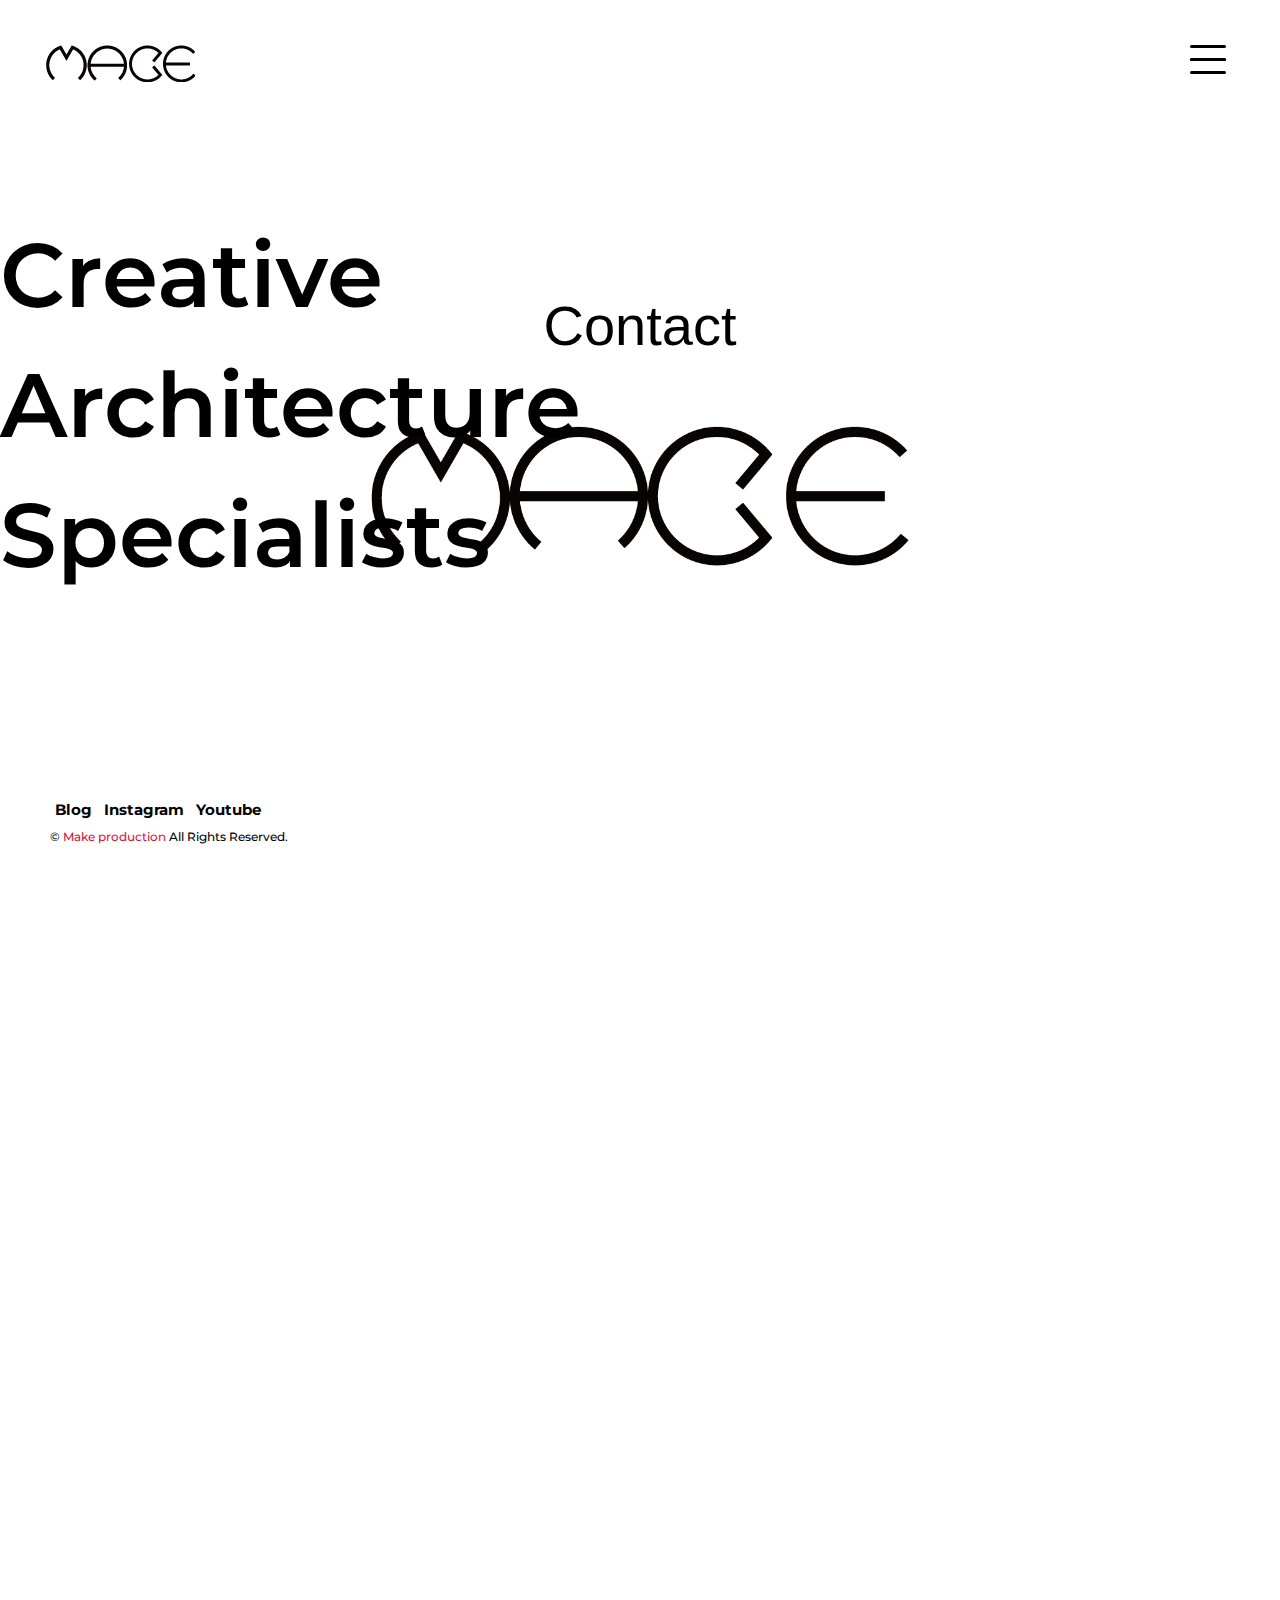
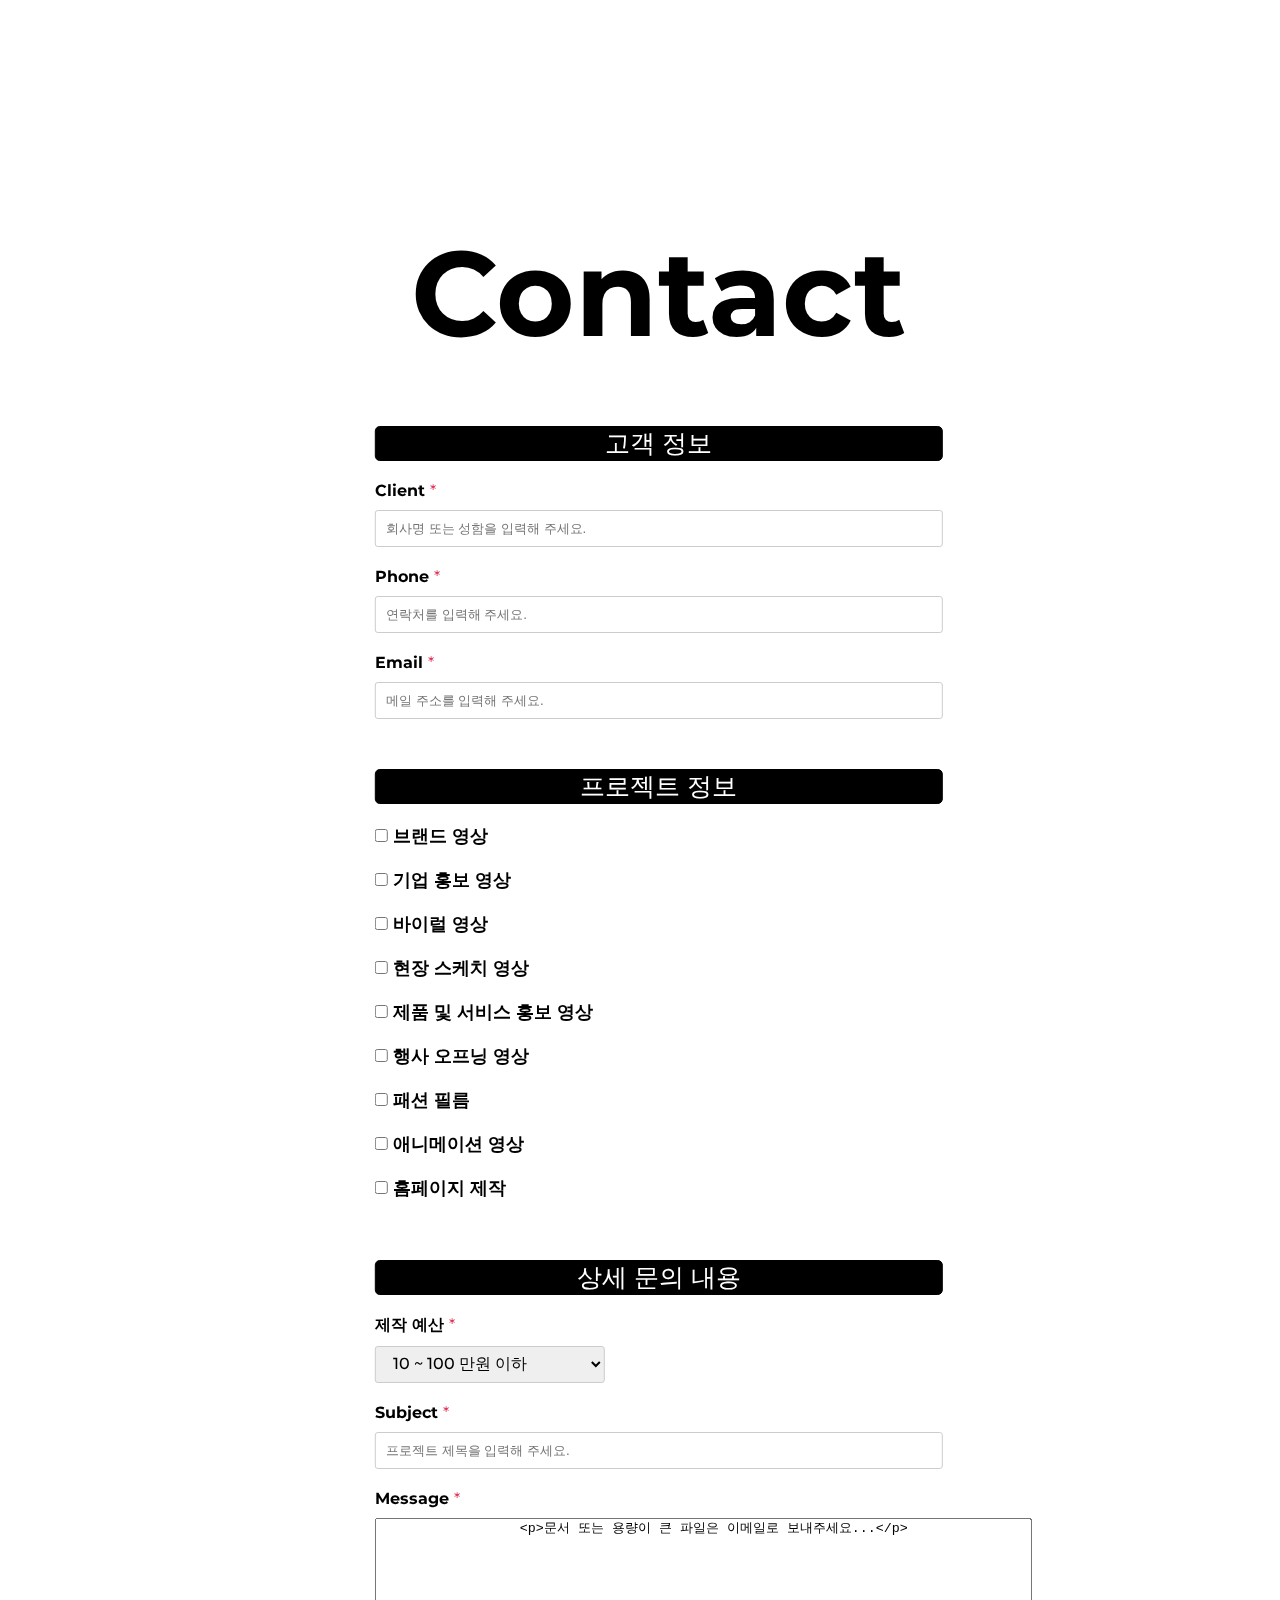
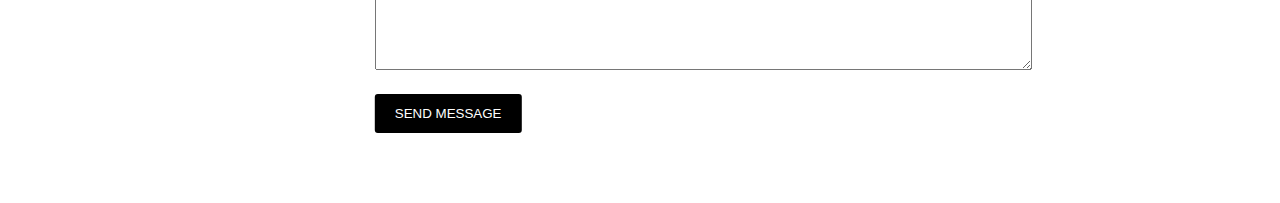
==== contact.html @ 39741dbb "test" ====
<!doctype html>
<html lang="ko">
<head>
    <meta charset="UTF-8">
    <meta name="viewport" content="width=device-width, initial-scale=1.0">
    <meta http-equiv="X-UA-Compatible" content="IE=edge">
    <meta name="keywords" content="">
    <meta name="description" content="">
    <meta name="author" content="Make production">
    <title>Make production</title>
    <link rel="icon" href="images/favicon.png">
    <script src="js/jquery-3.3.1.js"></script>
    <script src="js/jquery-3.5.1.min.js"></script>
    <!-- Page Scroll Effects JS & CSS -->
    <script src="js/velocity/velocity.min.js"></script>
    <script src="js/velocity/velocity.ui.min.js"></script>
    <script src="js/velocity/main.js"></script>
    <link rel="stylesheet" href="js/velocity/velocity.css">
    <!-- Smooth Scrolling -->
    <script src="js/jquery.scrollTo.min.js"></script>
    <!-- Slick.js -->
    <script src="js/slick/slick.min.js"></script>
    <link rel="stylesheet" href="js/slick/slick-theme.css">
    <link rel="stylesheet" href="js/slick/slick.css">
    <!-- Featherlight.js -->
    <script src="js/featherlight/featherlight.js"></script>
    <link rel="stylesheet" href="js/featherlight/featherlight.css">
    <!-- Custom JS & CSS -->
    <script src="js/custom.js"></script>
    <link rel="stylesheet" href="css/style.css">
    <link rel="stylesheet" href="css/responsive.css">
    <!-- Animate.css -->
    <link rel="stylesheet" href="css/animate.css">
    <!-- CKEditor CDN -->
    <script src="https://cdn.ckeditor.com/4.16.2/standard/ckeditor.js"></script>
</head>
<!-- hijacking: on/off - animation: none/scaleDown/rotate/gallery/catch/opacity/fixed/parallax -->
<body data-hijacking="off" data-animation="none">
  <div class="container">  
    <header>
      <div class="gnb-inner">
        <div class="logo">
          <a href="index.html"><img src="images/logo.png" alt="Return to the index page"></a>
        </div>
        <a href="#" class="hamburger-button">
          <span></span>
          <span></span>
          <span></span>
          <span></span>
        </a>
        <div class="overlay">
          <nav class="menu">
            <ul>
              <li><a href="index.html">Home</a></li>
              <li><a href="about.html">About</a></li>
              <li><a href="portfolio.html">Portfolio</a></li>
              <li><a href="contact.html">Contact</a></li>
            </ul>
          </nav>
        </div> 
      </div>  
    </header>
    <div class="cd-section visible" id="contact">
      <div class="content">
        <div class="home-inner">
          <h3 class="welcome-text">Contact <span> <br> <img src="images/home-logo.png" alt=""></span></h3>
          <div class="contact-heading">
            <span>Creative</span>
            <span>Architecture</span>
            <span>Specialists</span>
          </div>
        </div>
      </div>
    </div>
    <div class="cd-section" id="contact">
      <div class="contact">
        <div class="contact-inner">
          <div class="contact-feature">
            <div class="contact-form">
              <h3><b>Contact</b></h3>
              <p></p>
              <form class="send-box1">
                <div class="client-info">
                  <h3>고객 정보</h3>
                </div>
                  <label>Client <span>*</span></label>
                  <input type="text" id="client" placeholder="회사명 또는 성함을 입력해 주세요.">
                  <label>Phone <span>*</span></label>
                  <input type="text" id="phone" placeholder="연락처를 입력해 주세요.">    
                  <label>Email <span>*</span></label>
                  <input type="email" id="email" placeholder="메일 주소를 입력해 주세요.">
              </form>
              <form class="send-box2">
                <div class="project-info">
                  <h3>프로젝트 정보</h3>
                </div>
                <div class="project-type">
                  <ul>
                    <li>
                        <label><input type="checkbox" class="video" > 브랜드 영상
                        </label>
                    </li>
                    <li>
                        <label><input type="checkbox" class="video" > 기업 홍보 영상
                        </label>
                    </li>
                    <li>
                        <label><input type="checkbox" class="video" > 바이럴 영상
                        </label>
                    </li>
                    <li>
                        <label><input type="checkbox" class="video" > 현장 스케치 영상
                        </label>
                    </li>
                    <li>
                        <label><input type="checkbox" class="video" > 제품 및 서비스 홍보 영상
                        </label>
                    </li>
                    <li>
                        <label><input type="checkbox" class="video" > 행사 오프닝 영상
                        </label>
                    </li>
                    <li>
                        <label><input type="checkbox" class="video" > 패션 필름
                        </label>
                    </li>
                    <li>
                        <label><input type="checkbox" class="video" > 애니메이션 영상
                        </label>
                    </li>
                    <li>
                        <label><input type="checkbox" class="web" > 홈페이지 제작
                        </label>
                    </li>
                  </ul>
                </div>
              </form>
              <form class="send-box3"> 
                <div class="project-content">
                    <h3>상세 문의 내용</h3>
                </div>
                <div class="project-budget">
                  <label>제작 예산 <span>*</span></label>
                </div>
                <select class="select-budget">
                  <option value="10 ~ 100 만원 이하">10 ~ 100 만원 이하</option>
                  <option value="100 ~ 300 만원 이하">100 ~ 300 만원 이하</option>
                  <option value="300 ~ 500 만원 이하">300 ~ 500 만원 이하</option>
                  <option value="500 ~ 1000 만원 이하">500 ~ 1000 만원 이하</option>
                  <option value="1000 ~ 2000 만원 이하">1000 ~ 2000 만원 이하</option>
                  <option value="2000 ~ 3000 만원 이하">2000 ~ 3000 만원 이하</option>
                  <option value="3000 ~ 5000 만원 이하">3000 ~ 5000 만원 이하</option>
                  <option value="5000 만원 이상">5000 만원 이상</option>
                </select>
                <label>Subject <span>*</span></label>
                <input type="text" id="text"
                  placeholder="프로젝트 제목을 입력해 주세요.">
                <label>Message <span>*</span></label>
              </form>
              <form class="editor" action="/">
                <textarea name="editor1" id="editor1" rows="10" cols="80" >
                  <p>문서 또는 용량이 큰 파일은 이메일로 보내주세요...</p>
                </textarea>  
                <button type="button">send message</button>
              </form>
            </div>  
          </div>
        </div>
      </div>
    </div>
    <!-- footer -->
    <footer id="footer">
      <div class="footer-container">
        <div class="row">
          <div class="footer">
            <ul>
              <li><a href="https://section.blog.naver.com/BlogHome.naver?directoryNo=0&currentPage=1&groupId=0" target="_blank">Blog</a></li>
              <li><a href="https://www.instagram.com/makeproduction_2021/" target="_blank">Instagram</a></li>
              <li><a href="https://www.youtube.com/channel/UCs_Xcf4ZZ80Y6NsAYLBDrAQ" target="_blank">Youtube</a></li>
            </ul>
            <p>
              &copy;
              <a href="index.html">Make production </a>All Rights Reserved.
            </p>
          </div>
        </div>
      </div>
    </footer>
  </div>
  <script>
    CKEDITOR.replace( 'editor1' );
    $(function() {
      $('.hamburger-button').on('click', function(event){
        event.preventDefault();
      
      $(this).toggleClass('active');
      $('.overlay').toggleClass('visible');
      });
    });
      // Change CSS with Scroll
    $(window).scroll(function(){
      if($(window).scrollTop() > 50) {
        $('header').addClass('active')
      }
      else {
        $('header').removeClass('active')
      }
    }) 
  </script>
  
</body>
</html>
---- js/velocity/velocity.css ----
/* -------------------------------- 

Primary style

-------------------------------- */
*, *::after, *::before {
  box-sizing: border-box;
}

html {
  font-size: 62.5%;
}

body {
  font-size: 1.6rem;
  font-family: "Open Sans", sans-serif;
  color: #ffffff;
  background-color: #22283f;
  -webkit-font-smoothing: antialiased;
  -moz-osx-font-smoothing: grayscale;
}
body::before {
  /* never visible - this is used in jQuery to check the current MQ */
  content: 'mobile';
  display: none;
}
@media only screen and (min-width: 1050px) {
  body::before {
    /* never visible - this is used in jQuery to check the current MQ */
    content: 'desktop';
  }
}

a {
  color: #267481;
  text-decoration: none;
}

/* -------------------------------- 

Main Components 

-------------------------------- */
@media only screen and (min-width: 1050px) {
  body[data-hijacking="on"] {
    overflow: hidden;
  }

.cd-section:first-of-type > div::before {
  /* alert -> all scrolling effects are not visible on small devices */
  /*content: 'Effects not visible on mobile!';*/
  position: absolute;
  width: 100%;
  text-align: center;
  top: 20px;
  z-index: 2;
  font-weight: bold;
  font-size: 1.3rem;
  text-transform: uppercase;
  color: #6a7083;
}

@media only screen and (min-width: 1050px) {
  .cd-section h2 {
    font-size: 4rem;
    font-weight: 300;
  }
  [data-hijacking="on"] .cd-section {
    opacity: 0;
    visibility: hidden;
    position: absolute;
    top: 0;
    left: 0;
    width: 100%;
  }
  [data-hijacking="on"] .cd-section > div {
    visibility: visible;
  }
  [data-hijacking="off"] .cd-section > div {
    opacity: 0;
  }
  [data-animation="rotate"] .cd-section {
    /* enable a 3D-space for children elements */
    -webkit-perspective: 1800px;
    -moz-perspective: 1800px;
    perspective: 1800px;
  }
  [data-hijacking="on"][data-animation="rotate"] .cd-section:not(:first-of-type) {
    -webkit-perspective-origin: center 0;
    -moz-perspective-origin: center 0;
    perspective-origin: center 0;
  }
  [data-animation="scaleDown"] .cd-section > div, [data-animation="gallery"] .cd-section > div, [data-animation="catch"] .cd-section > div {
    box-shadow: 0 0 0 rgba(25, 30, 46, 0.4);
  }
  [data-animation="opacity"] .cd-section.visible > div {
    z-index: 1;
  }
}

@media only screen and (min-width: 1050px) {
  .cd-section:first-of-type > div::before {
    display: none;
  }
}
@media only screen and (min-width: 1050px) {
  .cd-section > div {
    position: fixed;
    top: 0;
    left: 0;
    width: 100%;
    /* Force Hardware Acceleration */
    -webkit-transform: translateZ(0);
    -moz-transform: translateZ(0);
    -ms-transform: translateZ(0);
    -o-transform: translateZ(0);
    transform: translateZ(0);
    -webkit-backface-visibility: hidden;
    backface-visibility: hidden;
  }
  [data-hijacking="on"] .cd-section > div {
    position: absolute;
  }
  [data-animation="rotate"] .cd-section > div {
    -webkit-transform-origin: center bottom;
    -moz-transform-origin: center bottom;
    -ms-transform-origin: center bottom;
    -o-transform-origin: center bottom;
    transform-origin: center bottom;
  }
}

.cd-vertical-nav {
  /* lateral navigation */
  position: fixed;
  z-index: 1;
  right: 3%;
  top: 50%;
  bottom: auto;
  -webkit-transform: translateY(-50%);
  -moz-transform: translateY(-50%);
  -ms-transform: translateY(-50%);
  -o-transform: translateY(-50%);
  transform: translateY(-50%);
  display: none;
}
.cd-vertical-nav a {
  display: block;
  height: 40px;
  width: 40px;
  /* image replace */
  overflow: hidden;
  text-indent: 100%;
  white-space: nowrap;
  background: url(cd-icon-arrow.svg) no-repeat center center;
}
.cd-vertical-nav a.cd-prev {
  -webkit-transform: rotate(180deg);
  -moz-transform: rotate(180deg);
  -ms-transform: rotate(180deg);
  -o-transform: rotate(180deg);
  transform: rotate(180deg);
  margin-bottom: 10px;
}
.cd-vertical-nav a.inactive {
  visibility: hidden;
  opacity: 0;
  -webkit-transition: opacity 0.2s 0s, visibility 0s 0.2s;
  -moz-transition: opacity 0.2s 0s, visibility 0s 0.2s;
  transition: opacity 0.2s 0s, visibility 0s 0.2s;
}
@media only screen and (min-width: 1050px) {
  .cd-vertical-nav {
    display: block;
  }
}
}
---- js/featherlight/featherlight.css ----
/**
 * Featherlight – ultra slim jQuery lightbox
 * Version 1.7.13 - http://noelboss.github.io/featherlight/
 *
 * Copyright 2018, Noël Raoul Bossart (http://www.noelboss.com)
 * MIT Licensed.
**/

html.with-featherlight {
	/* disable global scrolling when featherlights are visible */
	overflow: hidden;
}

.featherlight {
	display: none;

	/* dimensions: spanning the background from edge to edge */
	position:fixed;
	top: 0; right: 0; bottom: 0; left: 0;
	z-index: 2147483647; /* z-index needs to be >= elements on the site. */

	/* position: centering content */
	text-align: center;

	/* insures that the ::before pseudo element doesn't force wrap with fixed width content; */
	white-space: nowrap;

	/* styling */
	cursor: pointer;
	background: #333;
	/* IE8 "hack" for nested featherlights */
	background: rgba(0, 0, 0, 0);
}

/* support for nested featherlights. Does not work in IE8 (use JS to fix) */
.featherlight:last-of-type {
	background: rgba(0, 0, 0, 0.8);
}

.featherlight:before {
	/* position: trick to center content vertically */
	content: '';
	display: inline-block;
	height: 100%;
	vertical-align: middle;
}

.featherlight .featherlight-content {
	/* make content container for positioned elements (close button) */
	position: relative;

	/* position: centering vertical and horizontal */
	text-align: left;
	vertical-align: middle;
	display: inline-block;

	/* dimensions: cut off images */
	overflow: auto;
	padding: 25px 25px 0;
	border-bottom: 25px solid transparent;

	/* dimensions: handling large content */
	margin-left: 5%;
	margin-right: 5%;
	max-height: 95%;

	/* styling */
	background: #fff;
	cursor: auto;

	/* reset white-space wrapping */
	white-space: normal;
}

/* contains the content */
.featherlight .featherlight-inner {
	/* make sure its visible */
	display: block;
}

/* don't show these though */
.featherlight script.featherlight-inner,
.featherlight link.featherlight-inner,
.featherlight style.featherlight-inner {
	display: none;
}

.featherlight .featherlight-close-icon {
	/* position: centering vertical and horizontal */
	position: absolute;
	z-index: 9999;
	top: 0;
	right: 0;

	/* dimensions: 25px x 25px */
	line-height: 25px;
	width: 25px;

	/* styling */
	cursor: pointer;
	text-align: center;
	font-family: Arial, sans-serif;
	background: #fff; /* Set the background in case it overlaps the content */
	background: rgba(255, 255, 255, 0.3);
	color: #000;
	border: none;
	padding: 0;
}

/* See http://stackoverflow.com/questions/16077341/how-to-reset-all-default-styles-of-the-html5-button-element */
.featherlight .featherlight-close-icon::-moz-focus-inner {
	border: 0;
	padding: 0;
}

.featherlight .featherlight-image {
	/* styling */
	width: 100%;
}


.featherlight-iframe .featherlight-content {
	/* removed the border for image croping since iframe is edge to edge */
	border-bottom: 0;
	padding: 0;
	-webkit-overflow-scrolling: touch;
}

.featherlight iframe {
	/* styling */
	border: none;
}

.featherlight * { /* See https://github.com/noelboss/featherlight/issues/42 */
	-webkit-box-sizing: border-box;
	-moz-box-sizing: border-box;
	box-sizing: border-box;
}

/* handling phones and small screens */
@media only screen and (max-width: 1024px) {
	.featherlight .featherlight-content {
		/* dimensions: maximize lightbox with for small screens */
		margin-left: 0;
		margin-right: 0;
		max-height: 98%;

		padding: 10px 10px 0;
		border-bottom: 10px solid transparent;
	}
}

/* hide non featherlight items when printing */
@media print {
	html.with-featherlight > * > :not(.featherlight) {
		display: none;
	}
}
---- css/style.css ----
/* Google Web Font : Montserrat */
@import url('https://fonts.googleapis.com/css?family=Montserrat:200,300,400,500&display=swap');
@import url('https://fonts.googleapis.com/css?family=Manrope:300,400,500,600&display=swap');
@import url('https://fonts.googleapis.com/css2?family=Source+Sans+Pro:wght@200;300;400;600&display=swap');
@import url('https://fonts.googleapis.com/css2?family=Overpass&display=swap');

/* FontAwesome CDN 4.7 */
@import url('https://stackpath.bootstrapcdn.com/font-awesome/4.7.0/css/font-awesome.min.css');


/* Google Web Font : Oswald, Quattrocento */
@import url(https://fonts.googleapis.com/css?family=Oswald);
@import url(https://fonts.googleapis.com/css?family=Quattrocento);

/* Reset CSS */
* { box-sizing: border-box; }
ul { list-style: none; padding: 0; }
a { text-decoration: none; }


/* Default CSS */



* {
  margin: 0px;
  padding: 0px;
  box-sizing: border-box;
}




body {
  background: #fff;
  font-family: 'Montserrat', sans-serif;
  color: #000;
  margin: 0;
  height: 100%;
  overflow-x: hidden;
}

.container {

}

/* Entire Layout */
.cd-section {
  height: 100vh;
}
.cd-section > div {
  height: 100%;
  position: relative;
}

.content {
  position: relative;
  margin: 0;
  padding: 0;
  width: 100%;
  height: 100%;
  overflow: hidden;
}

/* Header */
header {
  position: fixed;
  width: 100%;
  z-index: 1200;
}

header.active {
  background-color: #fff;
  border-bottom: 1px solid #ddd;
}

.gnb-inner {
  width: 100%;
  margin: auto;
  height: 60px;
  line-height: 60px;
}
.logo {
  width: 150px;
  float: left;
  margin: 45px;
}
.logo img {
  width: 150px;
  float: left;
}

.portfolio-logo {
  width: 150px;
  float: left;
  margin: 45px;
    
}
.portfolio-logo img {
  width: 150px;
  float: left;
}

/* Hamburger button styles. */
.hamburger-button {
  position: absolute;
  transition: .3s ease-in-out;
  width: 45px;
  height: 20px;
  display: block;
  margin: 45px;
  z-index: 1;
  right: 0;
  
}

.hamburger-button span {
  position: absolute;
  height: 3px;
  border-radius: 4px;
  width: 80%;
  background-color: #000;
  top: 0;
  transition: transform .2s ease-in-out, opacity .2s ease-in-out;
  cursor: pointer;
}

.hamburger-button span:nth-child(1) {
  top: 0px;
}

.hamburger-button span:nth-child(2),
.hamburger-button span:nth-child(3) {
  top: 13px;
}

.hamburger-button span:nth-child(4) {
  top: 26px;
}

.hamburger-button.active span {
  background-color: #FFF;
}

.hamburger-button.active span:nth-child(1),
.hamburger-button.active span:nth-child(4) {
  opacity: 0;
}

.hamburger-button.active span:nth-child(2) {
  transform: rotate(45deg);
}

.hamburger-button.active span:nth-child(3) {
  transform: rotate(-45deg);
}
  
/* portfolio Hamburger button styles. */
.portfolio-hamburger-button {
  position: absolute;
  transition: .3s ease-in-out;
  width: 45px;
  height: 20px;
  display: block;
  margin: 45px;
  z-index: 1;
  right: 0;
  
}

.portfolio-hamburger-button span {
  position: absolute;
  height: 3px;
  border-radius: 4px;
  width: 80%;
  background-color: #000;
  top: 0;
  transition: transform .2s ease-in-out, opacity .2s ease-in-out;
  cursor: pointer;
}

.portfolio-hamburger-button span:nth-child(1) {
  top: 0px;
}

.portfolio-hamburger-button span:nth-child(2),
.portfolio-hamburger-button span:nth-child(3) {
  top: 13px;
}

.portfolio-hamburger-button span:nth-child(4) {
  top: 26px;
}

.portfolio-hamburger-button.active span {
  background-color: #FFF;
}

.portfolio-hamburger-button.active span:nth-child(1),
.portfolio-hamburger-button.active span:nth-child(4) {
  opacity: 0;
}

.portfolio-hamburger-button.active span:nth-child(2) {
  transform: rotate(45deg);
}

.portfolio-hamburger-button.active span:nth-child(3) {
  transform: rotate(-45deg);
}

.overlay{
  position: fixed;
  background: #000;
  top: 0;
  left: 0;
  width: 100%;
  height: 0%;
  opacity: 0;
  visibility: hidden;
  display: flex;
  justify-content: center;
  align-items: center;
  transition: 0.3s;
  
}

.menu ul {
  list-style: none;
}
.menu ul li {
  opacity: 0;
}
.menu ul li a {
  font-size: 80px;
  font-family: 'Times New Roman', Times, serif;
  line-height: 120px;
  color: #fff;
  
  opacity: 1;
  transition: opacity 0.2s ease;
}
.menu ul li a:hover {
  opacity: 1;
  color: crimson;
}

.menu ul li a:before, .menu ul li a:after {
  content: '';
  border-bottom: solid 2px crimson;
  position: absolute;
  bottom: 0;
  width: 0;
}

.menu ul li a:before {
  left: 0;
}

.menu ul li a:after {
  right: 0;
}

.menu ul li a:hover:before, .menu ul li a:hover:after{
  width: 52%;
}

.menu ul li a:before, .menu ul li a:after {
  -webkit-transition: all 0.2s ease;
  transition: all 0.2s ease;
}

@keyframes fadeInLeft {
  0% { opacity: 0; transform: translateX(-25%);}
  100% { opacity: 1; transform: translateX(0);}
}

.overlay.visible {
  height: 100%;
  opacity: 0.9;
  visibility: visible;
}

.overlay.visible nav ul li {
  animation: fadeInLeft 0.3s ease forwards;
}

.overlay.visible nav ul li:nth-child(1) {
  animation-delay: 0.23s;
}

.overlay.visible nav ul li:nth-child(2) {
  animation-delay: 0.26s;
}

.overlay.visible nav ul li:nth-child(3) {
  animation-delay: 0.29s;
}

.overlay.visible nav ul li:nth-child(4) {
  animation-delay: 0.32s;
}


.client-list {
  position:relative; 
}
ul .mylist1 {
  position:absolute;
  list-style: none;
  
}
  
ul.mylist1 li {
  
  display: inline-block;
  margin: 60px;
  
}

ul.mylist1 li {
  -webkit-transition: background-color 0.3s linear;
  -moz-transition: background-color 0.3s linear;
  -ms-transition: background-color 0.3s linear;
  -o-transition: background-color 0.3s linear;
  transition: background-color 0.3s linear;
}



  
/* contact Button */
.btn-contact {
  position: fixed;
  right: 55px;
  bottom: 60px;
  color: #fff;
  background-color: #000;
  padding: 10px 20px;
  border-radius: 20px;
  box-shadow: 5px 5px 20px rgba(0, 0, 0, 0.38);
  transition: 0.3s;
  z-index: 19;
}
.btn-contact .fa {
  transform: rotateY(180deg);
  margin-right: 5px;
}
.btn-contact:hover {
  background-color: crimson;
  text-decoration: none;
  color: #fff;
  transform: scale(120%);
}

/* ################# Section : Home ################ */
.home-inner {
  background-color: #fff;
  height: 100%;
}
.home-inner:before {
  content: '';
  position: absolute;
  width: 10px;
  height: 100%;
  top: 0;
  left: 0;
  
}

.opacity-image {
  background: url('../images/main.png') no-repeat center center;
  height: 100%;
  opacity: 1;
  animation: opacity-image 1s 2.5s ease-in both;
}

.welcome-text {
  position: absolute;
  top: 50%;
  left: 50%;
  transform: translate(-50%, -50%);
  font-size: 80px;
  font-weight: 200;
  text-align: center;
  line-height: 1.2em;
  margin: 0;
  font-family:'Segoe UI', Tahoma, Geneva, Verdana, sans-serif;
  animation: slideup 2s linear; 
  animation-fill-mode: both;
  color:#000;
}
.welcome-text span {
  display: block;
  font-size: 26px;
}
.welcome-text span .fa {
  color: crimson;
}

.welcome-text img{
  width: 60%;
}

/* about */

.about-heading {
  position: absolute;
  text-align: center;
  top: 50%;
  left: 50%;
  transform: translate(-50%,-50%);
}
.about-heading span {
  display: block;
  font-size: 6rem;
  color: #000;
  font-weight: 600;
  overflow: hidden;
  animation: slidedown 0.5s linear both;
  animation-delay: 2.5s;
}

@keyframes slidedown {
  0% {
    opacity: 0;
    margin-top: -50px;
  }
  100% {
    opacity: 1;
    margin-top: 0;
  }
}

.about-text {
  position: absolute;
  top: 50%;
  left: 50%;
  transform: translate(-50%, -50%);
  font-size: 70px;
  font-weight: 300;
  text-align: center;
  line-height: 1.2em;
  margin: 0;
  font-family:'Segoe UI', Tahoma, Geneva, Verdana, sans-serif;
  animation: slideup 2s linear; 
  animation-fill-mode: both;
  color:#000;
}
.about-text span {
  display: block;
  font-size: 26px;
}
.about-text span .fa {
  color: crimson;
}

.about-text img{
  position: relative;
  width: 60%;
}



/* Portfolio */
.portfolio-heading {
  position: absolute;
  top: 50%;
  transform: translate(10%,-50%);
  line-height: 250px;
  width: 60%;
}
.portfolio-heading span {
  display: block;
  font-size: 180px;
  color: #000;
  font-weight: 600;
  overflow: hidden;
  animation: reveal 1s 2s ease-in-out both;
  text-transform: uppercase;
}
.portfolio-heading span:nth-child(1) {
  animation-delay: 2s;
}
.portfolio-heading span:nth-child(2) {
  animation-delay: 2.2s;
}
.portfolio-heading span:nth-child(3) {
  animation-delay: 2.4s;
}


.btn {
  background-color: white;
  width: 100%;
  height: 30%;
  border: 1px solid ;
  border-radius: 1rem;
  font-size: 30px;
  color: black;
  padding: 0.5rem;
  text-transform: lowercase;
  
}
.btn--block card__btn
{
  display: block;
  width: 100%;
}

.btn:hover{
  background: crimson;
}


.portfolio-container{
  position: relative;
  margin-left: 100px;
  margin-right: 100px;
}

.snip1361 {
  font-family: 'Quattrocento', Arial, sans-serif;
  position: relative;
  overflow: hidden;
  float: left;
  margin: 0;
  width: 33%;
  color: #000;
  text-align: left;
  line-height: 1.4em;
  font-size: 16px;
  cursor: pointer;
}
.snip1361 * {
  -webkit-box-sizing: border-box;
  box-sizing: border-box;
  -webkit-transition: all 0.35s ease;
  transition: all 0.35s ease;
}
.snip1361 img {
  width: 100%;
  padding: 10px;
  vertical-align: top;
  border-radius: 25px;
  overflow: hidden;
}
.snip1361 figcaption {
  position: absolute;
  top: calc(88%);
  width: 100%;
  text-align: center;
  background-color: rgba(255, 255, 255, 0.9);
  overflow: hidden;
  
}
.snip1361 figcaption:before {
  position: absolute;
  content: '';
  z-index: 2;
  bottom: 100%;
  left: 0;
  width: 100%;
  height: 40px;
  background-image: -webkit-linear-gradient(top, transparent 0%, #ffffff 100%);
  background-image: linear-gradient(to bottom, transparent 5%, #ffffff 100%);
}
.snip1361 h3,
.snip1361 p {
  margin: 0 0 20px;
  color: #000;
  
}
.snip1361 h3 {
  font-weight: 300;
  font-size: 1.4em;
  line-height: 1.2em;
  font-family: 'Oswald', Arial, sans-serif;
  text-transform: uppercase;
}
.snip1361 p {
  font-size: 1em;
  font-weight: bold;
  letter-spacing: 1px;
  opacity: 0.9;
}
.snip1361 a {
  top: 0;
  bottom: 0;
  left: 0;
  right: 0;
  z-index: 2;
}
.snip1361:hover figcaption{
  transform: translateY(-55px);
}

/* End Portfolio */


/* #################### Section : index  ####################*/
.main1{
  
}

.main1 img{
  display: block;
  margin-left: auto;
  margin-right: auto;
  transform: translate(0%,35%);
}

.main2{
  
}

.main2 img{
  display: block;
  margin-left: auto;
  margin-right: auto;
  transform: translate(0%,35%);
}

/* #################### Section : about  ####################*/

.about-opacity-image {
  background: url('../images/about-main.png') no-repeat center center;
  background-size: 70%;
  height: 100%;
  animation: opacity-image 1s 2.5s ease-in both;
}


@keyframes slideup {
  0% {
    opacity: 0;
    margin-top: 50px;
  }
  20% {
    opacity: 1;
    margin-top: 0;
  }
  80% {
    opacity: 1;
    margin-top: 0;
  }
  100% {
    opacity: 0;
  }
}

@keyframes opacity-image {
  0% {
    opacity: 0;
  }
  100% {
    opacity: 0.5;
  }
}
@keyframes reveal {
  0% {
    width: 0;
  }
  100% {
    width: 100%;
  }
}

/* #################### Section : contact  ####################*/


.contact-feature {
  width: 60%;
  transform: translate(55%, 50%);
}
.contact-feature > div {
  float: left;
  width: 50%;
  padding: 20px;
}

.contact-heading {
    position: absolute;
    top: 50%;
    transform: translate(10%,-50%);
    line-height: 250px;
  }
  .contact-heading span {
    display: block;
    font-size: 180px;
    color: #000;
    font-weight: 600;
    overflow: hidden;
    animation: reveal 1s 2s ease-in-out both;
  }


  .contact-heading span:nth-child(1) {
    animation-delay: 2s;
  }
  .contact-heading span:nth-child(2) {
    animation-delay: 2.2s;
  }
  .contact-heading span:nth-child(3) {
    animation-delay: 2.4s;
  }


.contact-form h3 {
  font-size: 15rem;
  font-weight: normal;
  text-align: center;
  margin: 0;
  color:#000;
}


.send-box1 .client-info {
  padding-top: 50px;
}

.send-box1 .client-info h3 {
  color: #fff;
  font-size: 25px;
  border: 1px solid #000;
  background-color: #000;
  box-sizing: content-box;
}

.send-box1 label {
  display: block;
  font-weight: bold;
  font-size: 16px;
  margin: 10px 0;
  margin-top: 20px;
  color:#000;
}
.send-box1 label span {
  color: crimson;
  font-weight: normal;
}
.send-box1 input[type=email],
.send-box1 input[type=text],
.send-box1 textarea {
  border: 1px solid #ccc;
  padding: 10px;
  border-radius: 3px;
  outline: none;
  width: 100%;
  transition: 0.5s;
}
.send-box1 input[type=email]:hover,
.send-box1 input[type=text]:hover,
.send-box1 textarea:hover {
  border: 1px solid crimson;
  box-shadow: 0 0 5px crimson;
}
.send-box1 input[type=email]:focus,
.send-box1 input[type=text]:focus,
.send-box1 textarea:focus {
  background-color: #eee;
}

.send-box2 {

}

.send-box2 .project-info {
  padding-top: 50px;
    
}

.send-box2 .project-info h3 {
  color: #fff;
  font-size: 25px;
  border: 1px solid #000;
  background-color: #000;
}
.send-box2 label {
  display: block;
  font-weight: bold;
  font-size: 18px;
  margin: 10px 0;
  margin-top: 20px;
  color: #000;
  
    
}
.send-box2 label span {
  color: crimson;
  font-weight: normal;
}
.send-box2 input[type=email],
.send-box2 input[type=text],
.send-box2 input[type=client],
.send-box2 input[type=phone],
.send-box2 textarea {
  border: 1px solid #ccc;
  padding: 10px;
  border-radius: 3px;
  outline: none;
  width: 100%;
  transition: 0.5s;
}
.send-box2 input[type=email]:hover,
.send-box2 input[type=text]:hover,
.send-box2 textarea:hover {
  border: 1px solid crimson;
  box-shadow: 0 0 5px crimson;
}
.send-box2 input[type=email]:focus,
.send-box2 input[type=text]:focus,
.send-box2 textarea:focus {
  background-color: #eee;
}


.send-box3 {

}

.send-box3 .project-content {
  padding-top: 50px;
}

.send-box3 .project-content h3 {
  color: #fff;
  font-size: 25px;
  border: 1px solid #000;
  background-color: #000;
}

.send-box3 label {
  display: block;
  font-weight: bold;
  font-size: 16px;
  margin: 10px 0;
  margin-top: 20px;
  color:#000;
}
.send-box3 label span {
  color: crimson;
  font-weight: normal;
}

.send-box3 input[type=text],
.send-box3 textarea {
  border: 1px solid #ccc;
  padding: 10px;
  border-radius: 3px;
  outline: none;
  width: 100%;
  transition: 0.5s;
}

.send-box3 input[type=text]:hover,
.send-box3 textarea:hover {
  border: 1px solid crimson;
  box-shadow: 0 0 5px crimson;
}

.send-box3 input[type=text]:focus,
.send-box3 textarea:focus
.send-box3 select {
  background-color: #eee;
}

.select-budget {
  font-size: 16px;
  font-family: 'Montserrat', sans-serif;
  font-weight: 500;
  color: #000;
  border: 1px solid #ccc;
  border-radius: 3px;
  outline: none;
  line-height: 1.3;
  padding: .4em 1.4em .5em .8em;
}

.editor {
  
}

.editor p {
  color:#e2e2e2;
}

.editor button {
  margin-top: 20px;
  margin-bottom: 50px;
  padding: 12px 20px;
  background-color: #000;
  color: #fff;
  text-transform: uppercase;
  border: none;
  border-radius: 3px;
  cursor: pointer;
  transition: 0.5s;
}
.editor button:hover {
  background-color: crimson;
}

.send-box1 .client-info h3,
.send-box2 .project-info h3,
.send-box3 .project-content h3{
  border-radius: 5px;
}



.gototop{
  display: none;
}
/* cd-vertical-nav */
.cd-vertical-nav {
  /* lateral navigation */
  position: fixed;
  z-index: 10;
  right: 3%;
  top: 50%;
  bottom: auto;
  -webkit-transform: translateY(-50%);
  -moz-transform: translateY(-50%);
  -ms-transform: translateY(-50%);
  -o-transform: translateY(-50%);
  transform: translateY(-50%);
  display: none;
}
.cd-vertical-nav a {
  display: block;
  height: 40px;
  width: 40px;
  /* image replace */
  overflow: hidden;
  text-indent: 100%;
  white-space: nowrap;
  background: url(../images/cd-icon-arrow.svg) no-repeat center center;
}
.cd-vertical-nav a.cd-prev {
  -webkit-transform: rotate(180deg);
  -moz-transform: rotate(180deg);
  -ms-transform: rotate(180deg);
  -o-transform: rotate(180deg);
  transform: rotate(180deg);
  margin-bottom: 10px;
}
.cd-vertical-nav a.inactive {
  visibility: hidden;
  opacity: 0;
  -webkit-transition: opacity 0.2s 0s, visibility 0s 0.2s;
  -moz-transition: opacity 0.2s 0s, visibility 0s 0.2s;
  transition: opacity 0.2s 0s, visibility 0s 0.2s;
}

@media only screen and (min-width: 1050px) {
  .cd-vertical-nav { 
    display: block;
  }
    
}


/*footer*/
#footer {
  position: fixed;
  text-align: left;
  width: 100%;
  background: transparent;
  color: #000;
  bottom: 50px;
  left: 50px;
}
.footer-container{

}
.footer-container .row
.footer {
  font-family: 'Montserrat', sans-serif;
  bottom: 10px; 
}
.footer ul{

}
.footer li{
  position: relative;
  display: inline;
  padding: 0 7px 0 10px;
  white-space: nowrap;
  color: #000;
}
.footer li:before{
  content:'';
  width: 1px;
  height: 12px;
  background-color: #dbdbdb;
  left: 0;
  top: 2px;
}
.footer li:first-child:before {
  width: 0;
}
.footer li:hover{
  text-decoration: underline;
}
.footer li a{
  color:#000;
  font-weight: bold;
}
p{
  padding-top:10px;
}
p a{
  color:crimson;
}
---- css/responsive.css ----
@media screen{
  body {
      overflow-x: hidden;
  }
  * {
      box-sizing: border-box;
  }    
}

@media screen and (max-width: 402px) {
  .welcome-text,
  .about-text {
    font-size: 70px;
  }
  .portfolio-container{
    margin-left: 20px;
    margin-right: 20px;
  }    
}


@media screen and (max-width: 768px) {
  /* Entire Layout */
  .cd-section {
    height: 100%;
  }
  .cd-section > div {
    height: 100%;
  }
  .content {
    position:static;
    height: auto;
  }
  .opacity-image {
    background-size: 50%;
    height: 100vh;
  }

  /* Header */
  header {
    transition: 0.5s;
    position: fixed;
    z-index: 1200;
  }
  header.active {
    background-color: #fff;
    border-bottom: 1px solid #ddd;
  }
      
 

  /* Hamburger button styles. */
  .hamburger-button {
    position: absolute;
    transition: .3s ease-in-out;
    width: 35px;
    height: 15px;
    display: block;
    margin: 25px;
    z-index: 1;
  }
  .hamburger-button span {
    position: absolute;
    height: 3px;
    border-radius: 4px;
    width: 80%;
    background-color: #000;
    top: 0;
    transition: transform .2s ease-in-out, opacity .2s ease-in-out;
  }
  .hamburger-button span:nth-child(1) {
    top: 5px;
  }
  .hamburger-button span:nth-child(2),
  .hamburger-button span:nth-child(3) {
    top: 15px;
  }
  .hamburger-button span:nth-child(4) {
    top: 25px;
  }
  .hamburger-button.active span {
    background-color: #FFF;
  }
  .hamburger-button.active span:nth-child(1),
  .hamburger-button.active span:nth-child(4) {
    opacity: 0;
  }
  .hamburger-button.active span:nth-child(2) {
    transform: rotate(45deg);
  }
  .hamburger-button.active span:nth-child(3) {
    transform: rotate(-45deg);
  }

  .logo {
    width: 100px;
    margin: 30px;
  }
  .logo img {
    width: 100px;
  }
  .gnb-inner {
    height: auto;
  }
  .portfolio-gnb-inner {
    display: flex;
    justify-content: center;
    align-items: center;
    height: auto;
  }    
  
  .main1 img{
    width: 100%;
    height: auto;
  }

  .main2 img{
    width: 100%;
    height: auto;
  }
    
  .menu ul li a {
    font-size: 4rem;
    line-height: 5rem;
    color: #fff;
    opacity: 1;
    transition: opacity 0.2s ease;
  }
  
  /* about */
  .about-opacity-image {
    background: url('../images/about-main.png') no-repeat center center;
    background-size: 50%;
    height: 100%;
    opacity: 0.1;
    animation: opacity-image 1s 2.5s ease-in both;
  }

  .about-heading span {
    font-size: 1.3rem;
    color: #000;
    font-weight: bold;
    overflow: hidden;
    line-height: 2.2rem;
  }
  
  .about-text{
  transform: translate(-50%, -50%) scale(0.7);
  width: 100%;
  height: 50%;
  } 
    
  .client-list {
    position: relative;
  }
    
  ul .mylist1 {
    position: absolute;
    padding: 4rem;
  }
    
  ul .mylist1 li {
    width: auto;
    display: block;
    padding: 15px;
  }
    
  ul .mylist1 li {
    -webkit-transition: background-color 0.3s linear;
    -moz-transition: background-color 0.3s linear;
    -ms-transition: background-color 0.3s linear;
    -o-transition: background-color 0.3s linear;
    transition: background-color 0.3s linear;
  }

  /* portfolio */
  .portfolio-heading {
    position: absolute;
    top: 45%;
    transform: translate(10%,-50%);
    line-height: 85px;
    width: 80%;
  }
  .portfolio-heading span {
    display: block;
    font-size: 58px;
    font-weight: 600;
    overflow: hidden;
    animation: reveal 1s 2s ease-in-out both;
    text-transform: uppercase;
  }
  .portfolio-heading span:nth-child(1) {
    animation-delay: 2s;
  }
  .portfolio-heading span:nth-child(2) {
    animation-delay: 2.2s;
  }
  .portfolio-heading span:nth-child(3) {
    animation-delay: 2.4s;
  }
  .portfolio-container{
    margin-left: 10px;
    margin-right: 10px;
  }  
    
  .snip1361{
    width: 100%;
  }
    
  .snip1361:hover figcaption{
    transform: translateY(-45px);
  }    
  /* contact */
  .contact-feature {
    width: 100%;
    transform: translate(5%, 50%);
  }
  .contact-feature > div {
    width: 100%;
  }
  .contact-inner{
    margin-left: -10px; 
    width: 95%;
  }
  .contact-form h3 {
    font-size: 50px;
    font-weight: normal;
    text-align: center;
    color:#000;
  }

  .send-box1 .client-info {
    padding-bottom: 10px;
  }
  .send-box1 .client-info h3 {
    color: #fff;
    font-size: 20px;
    border: 1px solid #000;
    background-color: #000;
    padding-top: 3px;
    padding-bottom: 3px;
  }
  .send-box1 label {
    display: block;
    font-weight: bold;
    font-size: 16px;
    margin: 10px 5px;
    margin-top: 15px;
    color:#000;
  }
  .send-box1 label span {
    color: crimson;
    font-weight: normal;
  }
  .send-box1 input[type=email],
  .send-box1 input[type=text],
  .send-box1 textarea {
    border: 1px solid #ccc;
    padding: 10px;
    border-radius: 5px;
    outline: none;
    width: 100%;
    transition: 0.5s;
  }
  .send-box1 input[type=email]:hover,
  .send-box1 input[type=text]:hover,
  .send-box1 textarea:hover {
    border: 1px solid crimson;
    box-shadow: 0 0 5px crimson;
  }
  .send-box1 input[type=email]:focus,
  .send-box1 input[type=text]:focus,
  .send-box1 textarea:focus {
    background-color: #eee;
  }

  /* send-box2 */    
  .send-box2 {
  }
  
  .send-box2 .project-info {
    padding-top: 40px;
  }
  .send-box2 .project-info h3 {
    color: #fff;
    font-size: 20px;
    border: 1px solid #000;
    background-color: #000;
    padding-top: 3px;
    padding-bottom: 3px;
  }
  .send-box2 label {
    display: block;
    font-size: 16px;
    padding-top: 5px;
    width: 70%;
    color: #000;
  }
  .send-box2 label span {
    color: crimson;
    font-weight: normal;
  }
  .send-box2 input[type=email],
  .send-box2 input[type=text],
  .send-box2 input[type=client],
  .send-box2 input[type=phone],
  .send-box2 textarea {
    border: 1px solid #ccc;
    padding: 10px;
    border-radius: 3px;
    outline: none;
    width: 100%;
    transition: 0.5s;
  }
  .send-box2 input[type=email]:hover,
  .send-box2 input[type=text]:hover,
  .send-box2 textarea:hover {
    border: 1px solid crimson;
    box-shadow: 0 0 5px crimson;
  }
  .send-box2 input[type=email]:focus,
  .send-box2 input[type=text]:focus,
  .send-box2 textarea:focus {
    background-color: #eee;
  }
  
  /* send-box3 */    
  .send-box3 .project-content {
    padding-top: 40px;
  }
  .send-box3 .project-content h3 {
    color: #fff;
    font-size: 20px;
    border: 1px solid #000;
    background-color: #000;
    padding-top: 3px;
    padding-bottom: 3px;
  }
  .send-box3 label {
    display: block;
    font-weight: bold;
    font-size: 16px;
    margin: 10px 5px;
    margin-top: 20px;
    color:#000;
  }
  .send-box3 label span {
    color: crimson;
    font-weight: normal;
  }
  .send-box3 input[type=text],
  .send-box3 textarea {
    border: 1px solid #ccc;
    padding: 10px;
    border-radius: 3px;
    outline: none;
    width: 100%;
    transition: 0.5s;
  }
  .send-box3 input[type=text]:hover,
  .send-box3 textarea:hover {
    border: 1px solid crimson;
    box-shadow: 0 0 5px crimson;
  }
  .send-box3 input[type=text]:focus,
  .send-box3 textarea:focus
  .send-box3 select {
    background-color: #eee;
  }
  .contact-heading {
    position: absolute;
    top: 45%;
    transform: translate(0%,-50%);
    line-height: 85px;
  }
  .contact-heading span {
    display: block;
    font-size: 58px;
    font-weight: 600;
    overflow: hidden;
    animation: reveal 1s 3s ease-in-out both;
  }
  .contact-heading span:nth-child(1) {
    animation-delay: 2s;
  }
  .contact-heading span:nth-child(2) {
    animation-delay: 2.2s;
  }
  .contact-heading span:nth-child(3) {
    animation-delay: 2.4s;
  }
  .select-budget {
    font-size: 16px;
    font-family: 'Montserrat', sans-serif;
    font-weight: 500;
    width: 100%;  
    color: #000;
    border: 1px solid #ccc;
    border-radius: 3px;
    outline: none;
    line-height: 1.2;
    padding: .4em .4em .2em .7em;
  }
  .editor {
    margin-bottom:80px;
  }
  .editor p {
    color:#e2e2e2;
  }
  .editor button {
    margin-top: 20px;
    margin-bottom: 50px;
    padding: 12px 20px;
    background-color: #000;
    color: #fff;
    text-transform: uppercase;
    border: none;
    border-radius: 3px;
    cursor: pointer;
    transition: 0.5s;
  }
  .editor button:hover {
    background-color: crimson;
  }
  .paging_start { 
    text-align: center;
  }
  

    
   /* footer */
  #footer {
    position: fixed;
    text-align: left;
    width: 100%;
    height: 70px;
    background: rgba(255, 255, 255,1);
    color: #000;
    left: 0px;
    bottom: 0px;
    border-top: 1px solid #ddd;
  }
  .footer {
    margin: 10px;
  }
  .footer li{
    position: relative;
    display: inline;
    font-size: 11px;
    padding: 0 3px 0 5px;
    white-space: nowrap;
    color: #000;
  }
  .footer li:before{
    content:'';
    width: 1px;
    height: 12px;
    background-color: #dbdbdb;
    left: 0;
    top: 2px;
  }
  .footer li:first-child:before {
    width: 0;
  }
  .footer li:hover{
    text-decoration: underline;
  }
  .footer li a{
    color:rgba(0,0,0,0.8);
    font-weight: bold;
  }
  p{
    font-family: 'Montserrat', sans-serif;
    font-size: 10px;
    color: rgba(0,0,0,0.8);
  }
  p a{
    color: crimson;
  }
  /* Gototop */
  .gototop {
  position: fixed;
  bottom: 100px;
  left: 13px;
  border: 2px solid #000;
  display: block;
  width: 40px;
  height: 40px;
  border-radius: 50%;
  text-align: center;
  line-height: 50px;
  transform: translateY(30px);
  opacity: 0;
  transition: 0.5s;
  }
  .gototop.active {
  opacity: 1;
  transform: translateY(0);
  }
  
  /* btn-contact */
  .btn-contact {
  position: fixed;
  right: 16px;
  bottom: 17px;
  overflow: hidden;
  padding: 10px 20px;
  border-radius: 20px;
  box-shadow: 5px 5px 20px rgba(0, 0, 0, 0.2);
  transition: 0.3s;
  z-index: 19;
  }
  .btn-contact .fa {
  transform: rotateY(180deg);
  width: 10px;
  }
  .btn-contact:hover {
  background-color: crimson;
  text-decoration: none;
  color: #fff;
  transform: scale(110%);
  }
  .cd-vertical-nav {

  }

  /* ################# Section : Home ################ */
  .home-inner {
    height: 100vh;
  }
  .welcome-text {
  transform: translate(-50%, -50%) scale(0.7);
  width: 100%;
  height: 50%;
  }
  .home-heading  {
  left: 20px;
  line-height: 6rem;
  }
  .home-heading span {
  font-size: 50px;
  }

  /* Featherlight Mobile CSS */
  .featherlight .featherlight-close-icon {
  font-size: 24px;
  right: 20px;
  top: 35px;
  }
}

/* 타블렛 세로 */

@media screen and (min-width: 769px) and (max-width:1023px) {
  
  .main1 img{
    width: 100%;
    height: auto;
  }

  .main2 img{
    width: 100%;
    height: auto;
  }
    
  .menu ul li a {
    font-size: 4rem;
    line-height: 6rem;
    color: #fff;
    opacity: 1;
    transition: opacity 0.2s ease;
  }    

  .about-heading {
    position: absolute;
    text-align: center;
    top: 50%;
    left: 50%;
    transform: translate(-50%,-50%);
  }
  .about-heading span {
    display: block;
    font-size: 2.5rem;
    color: #000;
    font-weight: 600;
    overflow: hidden;
  }

  .about-text {
    position: absolute;
    top: 50%;
    left: 50%;
    transform: translate(-50%, -50%);
    font-size: 70px;
    font-weight: 300;
    text-align: center;
    line-height: 1.2em;
    margin: 0;
    font-family:'Segoe UI', Tahoma, Geneva, Verdana, sans-serif;
    animation: slideup 2s linear; 
    animation-fill-mode: both;
    color:#000;
  }
  .about-text span {
    display: block;
    font-size: 26px;
  }
  .about-text span .fa {
    color: crimson;
  }

  .about-text img{
    position: relative;
    width: 60%;
  }

  .about-opacity-image {
  background: url('../images/about-main.png') no-repeat center center;
  background-size: 70%;
  height: 100%;
  animation: opacity-image 1s 2.5s ease-in both;
}
  

  .portfolio-heading span {
    display: block;
    font-size: 45px;
    color: #000;
    font-weight: 600;
    overflow: hidden;
    animation: reveal 1s 2s ease-in-out both;
    text-transform: uppercase;
    line-height: 60px;
  }
    
  .portfolio-container{
    margin-left: 40px;
    margin-right: 40px;
  }  
    
    
  .snip1361{
    width: 50%;
  }

  .contact-heading {
    position: absolute;
    top: 45%;
    transform: translate(0%,-50%);
    line-height: 85px;
  }
  .contact-heading span {
    display: block;
    font-size: 58px;
    font-weight: 600;
    overflow: hidden;
    animation: reveal 1s 3s ease-in-out both;
  }
  /* contact */
  .contact-feature {
    width: 100%;
    transform: translate(5%, 50%);
  }
  .contact-feature > div {
    width: 100%;
  }
  .contact-inner{
    margin-left: -10px; 
    width: 95%;
  }
  .contact-form h3 {
    font-size: 50px;
    font-weight: normal;
    text-align: center;
    color:#000;
  }

  .send-box1 .client-info {
    padding-bottom: 10px;
  }
  .send-box1 .client-info h3 {
    color: #fff;
    font-size: 20px;
    border: 1px solid #000;
    background-color: #000;
    padding-top: 3px;
    padding-bottom: 3px;
  }
  .send-box1 label {
    display: block;
    font-weight: bold;
    font-size: 16px;
    margin: 10px 5px;
    margin-top: 15px;
    color:#000;
  }
  .send-box1 label span {
    color: crimson;
    font-weight: normal;
  }
  .send-box1 input[type=email],
  .send-box1 input[type=text],
  .send-box1 textarea {
    border: 1px solid #ccc;
    padding: 10px;
    border-radius: 5px;
    outline: none;
    width: 100%;
    transition: 0.5s;
  }
  .send-box1 input[type=email]:hover,
  .send-box1 input[type=text]:hover,
  .send-box1 textarea:hover {
    border: 1px solid crimson;
    box-shadow: 0 0 5px crimson;
  }
  .send-box1 input[type=email]:focus,
  .send-box1 input[type=text]:focus,
  .send-box1 textarea:focus {
    background-color: #eee;
  }

  /* send-box2 */    
  .send-box2 {
  }
  
  .send-box2 .project-info {
    padding-top: 40px;
  }
  .send-box2 .project-info h3 {
    color: #fff;
    font-size: 20px;
    border: 1px solid #000;
    background-color: #000;
    padding-top: 3px;
    padding-bottom: 3px;
  }
  .send-box2 label {
    display: block;
    font-size: 16px;
    padding-top: 5px;
    width: 70%;
    color: #000;
  }
  .send-box2 label span {
    color: crimson;
    font-weight: normal;
  }
  .send-box2 input[type=email],
  .send-box2 input[type=text],
  .send-box2 input[type=client],
  .send-box2 input[type=phone],
  .send-box2 textarea {
    border: 1px solid #ccc;
    padding: 10px;
    border-radius: 3px;
    outline: none;
    width: 100%;
    transition: 0.5s;
  }
  .send-box2 input[type=email]:hover,
  .send-box2 input[type=text]:hover,
  .send-box2 textarea:hover {
    border: 1px solid crimson;
    box-shadow: 0 0 5px crimson;
  }
  .send-box2 input[type=email]:focus,
  .send-box2 input[type=text]:focus,
  .send-box2 textarea:focus {
    background-color: #eee;
  }
  
  /* send-box3 */    
  .send-box3 .project-content {
    padding-top: 40px;
  }
  .send-box3 .project-content h3 {
    color: #fff;
    font-size: 20px;
    border: 1px solid #000;
    background-color: #000;
    padding-top: 3px;
    padding-bottom: 3px;
  }
  .send-box3 label {
    display: block;
    font-weight: bold;
    font-size: 16px;
    margin: 10px 5px;
    margin-top: 20px;
    color:#000;
  }
  .send-box3 label span {
    color: crimson;
    font-weight: normal;
  }
  .send-box3 input[type=text],
  .send-box3 textarea {
    border: 1px solid #ccc;
    padding: 10px;
    border-radius: 3px;
    outline: none;
    width: 100%;
    transition: 0.5s;
  }
  .send-box3 input[type=text]:hover,
  .send-box3 textarea:hover {
    border: 1px solid crimson;
    box-shadow: 0 0 5px crimson;
  }
  .send-box3 input[type=text]:focus,
  .send-box3 textarea:focus
  .send-box3 select {
    background-color: #eee;
  }
  .contact-heading {
    position: absolute;
    top: 50%;
    transform: translate(10%,-50%);
    line-height: 55px;
  }
  .contact-heading span {
    display: block;
    font-size: 38px;
    font-weight: 600;
    overflow: hidden;
    animation: reveal 1s 3s ease-in-out both;
  }
  .contact-heading span:nth-child(1) {
    animation-delay: 2s;
  }
  .contact-heading span:nth-child(2) {
    animation-delay: 2.2s;
  }
  .contact-heading span:nth-child(3) {
    animation-delay: 2.4s;
  }
  .select-budget {
    font-size: 16px;
    font-family: 'Montserrat', sans-serif;
    font-weight: 500;
    width: 100%;  
    color: #000;
    border: 1px solid #ccc;
    border-radius: 3px;
    outline: none;
    line-height: 1.2;
    padding: .4em .4em .2em .7em;
  }
  .editor {
    margin-bottom:80px;
  }
  .editor p {
    color:#e2e2e2;
  }
  .editor button {
    margin-top: 20px;
    margin-bottom: 50px;
    padding: 12px 20px;
    background-color: #000;
    color: #fff;
    text-transform: uppercase;
    border: none;
    border-radius: 3px;
    cursor: pointer;
    transition: 0.5s;
  }
  .editor button:hover {
    background-color: crimson;
  }
  .paging_start { 
    text-align: center;
  }
  

    
    /* footer */
  #footer {
    position: fixed;
    text-align: left;
    width: 100%;
    height: 70px;
    background: rgba(255, 255, 255,1);
    color: #000;
    left: 0px;
    bottom: 0px;
    border-top: 1px solid #ddd;
  }
  .footer {
    margin: 10px;
  }
  .footer li{
    position: relative;
    display: inline;
    font-size: 11px;
    padding: 0 3px 0 5px;
    white-space: nowrap;
    color: #000;
  }
  .footer li:before{
    content:'';
    width: 1px;
    height: 12px;
    background-color: #dbdbdb;
    left: 0;
    top: 2px;
  }
  .footer li:first-child:before {
    width: 0;
  }
  .footer li:hover{
    text-decoration: underline;
  }
  .footer li a{
    color:rgba(0,0,0,0.8);
    font-weight: bold;
  }
  p{
    font-family: 'Montserrat', sans-serif;
    font-size: 10px;
    color: rgba(0,0,0,0.8);
  }
  p a{
    color: crimson;
  }

  /* Gototop */
  .gototop {
  position: fixed;
  bottom: 100px;
  left: 13px;
  border: 2px solid #000;
  display: block;
  width: 40px;
  height: 40px;
  border-radius: 50%;
  text-align: center;
  line-height: 50px;
  transform: translateY(30px);
  opacity: 0;
  transition: 0.5s;
  }
  .gototop.active {
  opacity: 1;
  transform: translateY(0);
  }
  
  /* btn-contact */
  .btn-contact {
  position: fixed;
  right: 16px;
  bottom: 17px;
  overflow: hidden;
  padding: 10px 20px;
  border-radius: 20px;
  box-shadow: 5px 5px 20px rgba(0, 0, 0, 0.2);
  transition: 0.3s;
  z-index: 19;
  }
  .btn-contact .fa {
  transform: rotateY(180deg);
  width: 10px;
  }
  .btn-contact:hover {
  background-color: crimson;
  text-decoration: none;
  color: #fff;
  transform: scale(110%);
  }
  .cd-vertical-nav {

  }

  /* ################# Section : Home ################ */
  .home-inner {
    height: 100vh;
  }
  .welcome-text {
  transform: translate(-50%, -50%) scale(0.7);
  width: 100%;
  height: 50%;
  }
  .home-heading  {
  left: 20px;
  line-height: 6rem;
  }
  .home-heading span {
  font-size: 50px;
  }

  /* Featherlight Mobile CSS */
  .featherlight .featherlight-close-icon {
  font-size: 24px;
  right: 20px;
  top: 35px;
  }
}




/* ------ @media (min-width: 1024px) ------ */

@media (min-width: 1024px) and (max-width:1199px) {
  
  /* Entire Layout */
  .cd-section {
    height: 100vh;
  }
  .cd-section > div {
    height: 100%;
    position: relative;
  }

  .content {
    position: relative;
    margin: 0;
    padding: 0;
    width: 100%;
    height: 100%;
    overflow: hidden;
  }    
  
  .main1 img{
    width: 100%;
    height: auto;
    transform: translate(0%,35%);
  }

  .main2 img{
    width: 100%;
    height: auto;
    transform: translate(0%,25%);
  }
  
  /* about */  
  .about-heading {
    position: absolute;
    text-align: center;
    top: 50%;
    left: 50%;
    transform: translate(-50%,-50%);
  }
  .about-heading span {
    display: block;
    font-size: 3.5rem;
    color: #000;
    font-weight: 600;
    overflow: hidden;
  }
    
  /* portfolio */
  .snip1361{
    width: 50%;
  }


  /* contact */
  .contact-feature {
    width: 100%;
    transform: translate(5%, 50%);
  }
  .contact-feature > div {
    width: 100%;
  }
  .contact-inner{
    margin-left: -10px; 
    width: 95%;
  }
  .contact-form h3 {
    font-size: 7rem;
    font-weight: normal;
    text-align: center;
    color:#000;
  }
  .contact-heading {
    position: absolute;
    top: 45%;
    transform: translate(0%,-50%);
    line-height: 13rem;
  }
  .contact-heading span {
    display: block;
    font-size: 9rem;
    font-weight: 600;
    overflow: hidden;
    animation: reveal 1s 3s ease-in-out both;
  }
  .contact-heading span:nth-child(1) {
    animation-delay: 2s;
  }
  .contact-heading span:nth-child(2) {
    animation-delay: 2.2s;
  }
  .contact-heading span:nth-child(3) {
    animation-delay: 2.4s;
  }
    
  .send-box1 .client-info {
    padding-bottom: 10px;
  }
  .send-box1 .client-info h3 {
    color: #fff;
    font-size: 20px;
    border: 1px solid #000;
    background-color: #000;
    padding-top: 3px;
    padding-bottom: 3px;
  }
  .send-box1 label {
    display: block;
    font-weight: bold;
    font-size: 16px;
    margin: 10px 5px;
    margin-top: 15px;
    color:#000;
  }
  .send-box1 label span {
    color: crimson;
    font-weight: normal;
  }
  .send-box1 input[type=email],
  .send-box1 input[type=text],
  .send-box1 textarea {
    border: 1px solid #ccc;
    padding: 10px;
    border-radius: 5px;
    outline: none;
    width: 100%;
    transition: 0.5s;
  }
  .send-box1 input[type=email]:hover,
  .send-box1 input[type=text]:hover,
  .send-box1 textarea:hover {
    border: 1px solid crimson;
    box-shadow: 0 0 5px crimson;
  }
  .send-box1 input[type=email]:focus,
  .send-box1 input[type=text]:focus,
  .send-box1 textarea:focus {
    background-color: #eee;
  }

  /* send-box2 */    
  .send-box2 {
  }
  
  .send-box2 .project-info {
    padding-top: 40px;
  }
  .send-box2 .project-info h3 {
    color: #fff;
    font-size: 20px;
    border: 1px solid #000;
    background-color: #000;
    padding-top: 3px;
    padding-bottom: 3px;
  }
  .send-box2 label {
    display: block;
    font-size: 16px;
    padding-top: 5px;
    width: 70%;
    color: #000;
  }
  .send-box2 label span {
    color: crimson;
    font-weight: normal;
  }
  .send-box2 input[type=email],
  .send-box2 input[type=text],
  .send-box2 input[type=client],
  .send-box2 input[type=phone],
  .send-box2 textarea {
    border: 1px solid #ccc;
    padding: 10px;
    border-radius: 3px;
    outline: none;
    width: 100%;
    transition: 0.5s;
  }
  .send-box2 input[type=email]:hover,
  .send-box2 input[type=text]:hover,
  .send-box2 textarea:hover {
    border: 1px solid crimson;
    box-shadow: 0 0 5px crimson;
  }
  .send-box2 input[type=email]:focus,
  .send-box2 input[type=text]:focus,
  .send-box2 textarea:focus {
    background-color: #eee;
  }
  
  /* send-box3 */    
  .send-box3 .project-content {
    padding-top: 40px;
  }
  .send-box3 .project-content h3 {
    color: #fff;
    font-size: 20px;
    border: 1px solid #000;
    background-color: #000;
    padding-top: 3px;
    padding-bottom: 3px;
  }
  .send-box3 label {
    display: block;
    font-weight: bold;
    font-size: 16px;
    margin: 10px 5px;
    margin-top: 20px;
    color:#000;
  }
  .send-box3 label span {
    color: crimson;
    font-weight: normal;
  }
  .send-box3 input[type=text],
  .send-box3 textarea {
    border: 1px solid #ccc;
    padding: 10px;
    border-radius: 3px;
    outline: none;
    width: 100%;
    transition: 0.5s;
  }
  .send-box3 input[type=text]:hover,
  .send-box3 textarea:hover {
    border: 1px solid crimson;
    box-shadow: 0 0 5px crimson;
  }
  .send-box3 input[type=text]:focus,
  .send-box3 textarea:focus
  .send-box3 select {
    background-color: #eee;
  }
  .select-budget {
    font-size: 16px;
    font-family: 'Montserrat', sans-serif;
    font-weight: 500;
    width: 100%;  
    color: #000;
    border: 1px solid #ccc;
    border-radius: 3px;
    outline: none;
    line-height: 1.2;
    padding: .4em .4em .2em .7em;
  }
  .editor {
    margin-bottom:80px;
  }
  .editor p {
    color:#e2e2e2;
  }
  .editor button {
    margin-top: 20px;
    margin-bottom: 50px;
    padding: 12px 20px;
    background-color: #000;
    color: #fff;
    text-transform: uppercase;
    border: none;
    border-radius: 3px;
    cursor: pointer;
    transition: 0.5s;
  }
  .editor button:hover {
    background-color: crimson;
  }
  .paging_start { 
    text-align: center;
  }
  
  /* portfolio */
    
  .portfolio-heading {
    position: absolute;
    top: 45%;
    transform: translate(10%,-50%);
    line-height: 12rem;
  }
  .portfolio-heading span {
    display: block;
    font-size: 10rem;
    color: #000;
    font-weight: 600;
    overflow: hidden;
    animation: reveal 1s 2s ease-in-out both;
    text-transform: uppercase;
  }
  
  .portfolio-container{
    margin-left: 40px;
    margin-right: 40px;
  }    
    
  /* footer */
    
  #footer {
    position: fixed;
    text-align: left;
    width: 100%;
    height: 70px;
    background: rgba(255, 255, 255,1);
    color: #000;
    left: 0px;
    bottom: 0px;
    border-top: 1px solid #ddd;
  }
  .footer {
    margin: 10px;
  }
  .footer li{
    position: relative;
    display: inline;
    font-size: 11px;
    padding: 0 3px 0 5px;
    white-space: nowrap;
    color: #000;
  }
  .footer li:before{
    content:'';
    width: 1px;
    height: 12px;
    background-color: #dbdbdb;
    left: 0;
    top: 2px;
  }
  .footer li:first-child:before {
    width: 0;
  }
  .footer li:hover{
    text-decoration: underline;
  }
  .footer li a{
    color:rgba(0,0,0,0.8);
    font-weight: bold;
  }
  p{
    font-family: 'Montserrat', sans-serif;
    font-size: 10px;
    color: rgba(0,0,0,0.8);
  }
  p a{
    color: crimson;
  }

  /* Gototop */
  .gototop {
  position: fixed;
  bottom: 100px;
  left: 13px;
  border: 2px solid #000;
  display: block;
  width: 40px;
  height: 40px;
  border-radius: 50%;
  text-align: center;
  line-height: 50px;
  transform: translateY(30px);
  opacity: 0;
  transition: 0.5s;
  }
  .gototop.active {
  opacity: 1;
  transform: translateY(0);
  }
  
  /* btn-contact */
  .btn-contact {
  position: fixed;
  right: 16px;
  bottom: 17px;
  overflow: hidden;
  padding: 10px 20px;
  border-radius: 20px;
  box-shadow: 5px 5px 20px rgba(0, 0, 0, 0.2);
  transition: 0.3s;
  z-index: 19;
  }
  .btn-contact .fa {
  transform: rotateY(180deg);
  width: 10px;
  }
  .btn-contact:hover {
  background-color: crimson;
  text-decoration: none;
  color: #fff;
  transform: scale(110%);
  }
  .cd-vertical-nav {

  }

  /* ################# Section : Home ################ */
  .home-inner {
    height: 100vh;
  }
  .welcome-text {
  transform: translate(-50%, -50%) scale(0.7);
  width: 100%;
  height: 50%;
  }
  .home-heading  {
  left: 20px;
  line-height: 6rem;
  }
  .home-heading span {
  font-size: 50px;
  }

  /* Featherlight Mobile CSS */
  .featherlight .featherlight-close-icon {
  font-size: 24px;
  right: 20px;
  top: 35px;
  }
}


@media screen and (min-width: 1200px) and (max-width:2200px) { 
  

  .portfolio-container{
    margin-left: 40px;
    margin-right: 40px;
  }

  /* contact */
  .contact-heading {
    position: absolute;
    top: 45%;
    transform: translate(0%,-50%);
    line-height: 13rem;
  }
  .contact-heading span {
    display: block;
    font-size: 9rem;
    font-weight: 600;
    overflow: hidden;
    animation: reveal 1s 3s ease-in-out both;
  }
  .contact-heading span:nth-child(1) {
    animation-delay: 2s;
  }
  .contact-heading span:nth-child(2) {
    animation-delay: 2.2s;
  }
  .contact-heading span:nth-child(3) {
    animation-delay: 2.4s;
  }
  .contact-feature {
    width: 50%;
    transform: translate(60%, 50%);
  }
  .contact-feature > div {
    width: 100%;
  }
  .contact-inner{
    margin-left: -10px; 
    width: 95%;
  }
  .contact-form h3 {
    font-size: 12rem;
    font-weight: normal;
    text-align: center;
    color:#000;
  }  
  /* footer */
  #footer {
    position: fixed;
    text-align: left;
    width: 100%;
    height: 150px;
    background: rgba(255, 255, 255,1);
    color: #000;
    left: 0px;
    bottom: 0px;
  }
  .footer {
    margin: 50px;
  }
  .footer li{
    position: relative;
    display: inline;
    font-size: 15px;
    padding: 0 3px 0 5px;
    white-space: nowrap;
    color: #000;
  }
  .footer li:before{
    content:'';
    width: 1px;
    height: 12px;
    background-color: #dbdbdb;
    left: 0;
    top: 2px;
  }
  .footer li:first-child:before {
    width: 0;
  }
  .footer li:hover{
    text-decoration: underline;
  }
    
  p{
    font-family: 'Montserrat', sans-serif;
    font-size: 12px;
    font-weight: 500;
  }
  p a{
    color: crimson;
  }

  /* Gototop */
  .gototop {
  position: fixed;
  bottom: 100px;
  left: 13px;
  border: 2px solid #000;
  display: block;
  width: 40px;
  height: 40px;
  border-radius: 50%;
  text-align: center;
  line-height: 50px;
  transform: translateY(30px);
  opacity: 0;
  transition: 0.5s;
  }
  .gototop.active {
  opacity: 1;
  transform: translateY(0);
  }
  
  /* btn-contact */
  .btn-contact {
  position: fixed;
  overflow: hidden;
  padding: 10px 20px;
  border-radius: 20px;
  box-shadow: 5px 5px 20px rgba(0, 0, 0, 0.2);
  transition: 0.3s;
  z-index: 19;
  }
  .btn-contact .fa {
  transform: rotateY(180deg);
  width: 10px;
  }
  .btn-contact:hover {
  background-color: crimson;
  text-decoration: none;
  color: #fff;
  transform: scale(110%);
  }
  .cd-vertical-nav {

  }

  /* ################# Section : Home ################ */
  .home-inner {
    height: 100vh;
  }
  .welcome-text {
  transform: translate(-50%, -50%) scale(0.7);
  width: 100%;
  height: 50%;
  }
  .home-heading  {
  left: 20px;
  line-height: 6rem;
  }
  .home-heading span {
  font-size: 50px;
  }

  /* Featherlight Mobile CSS */
  .featherlight .featherlight-close-icon {
  font-size: 24px;
  right: 20px;
  top: 35px;
  }  
}
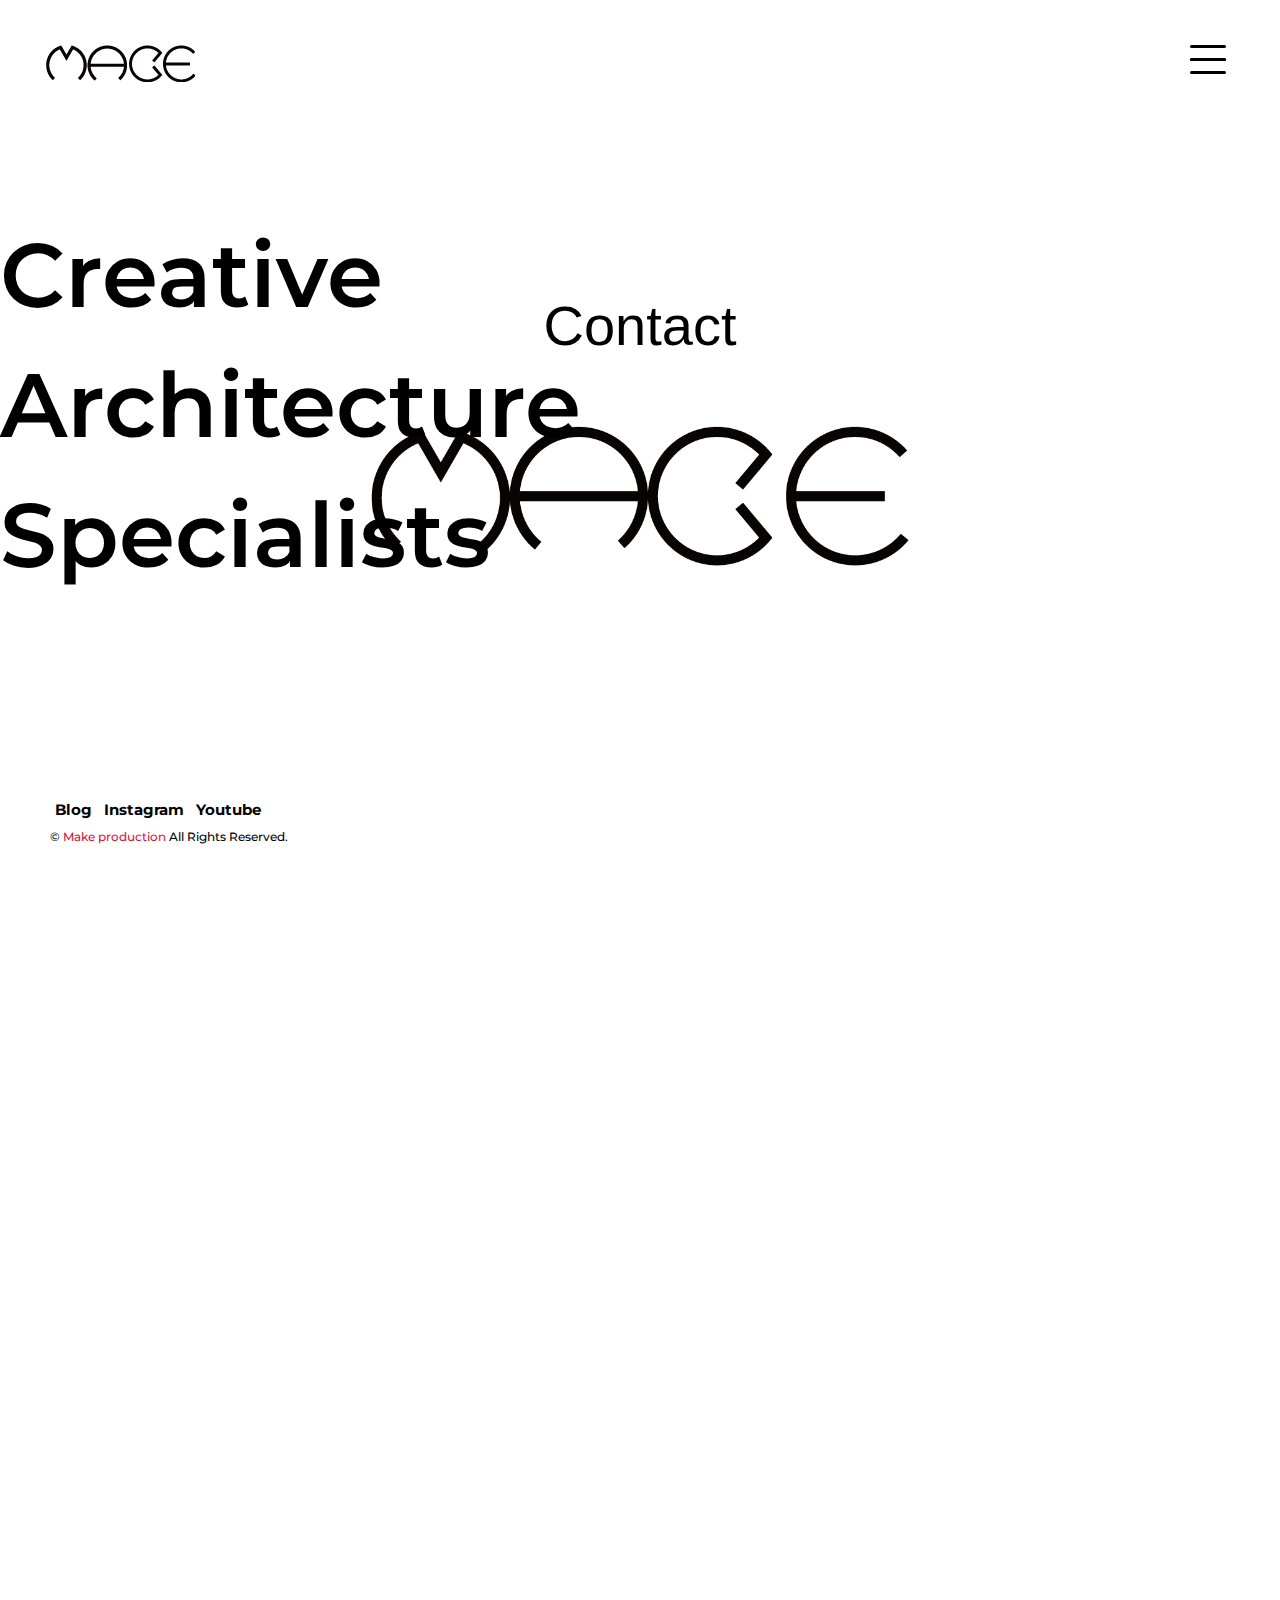
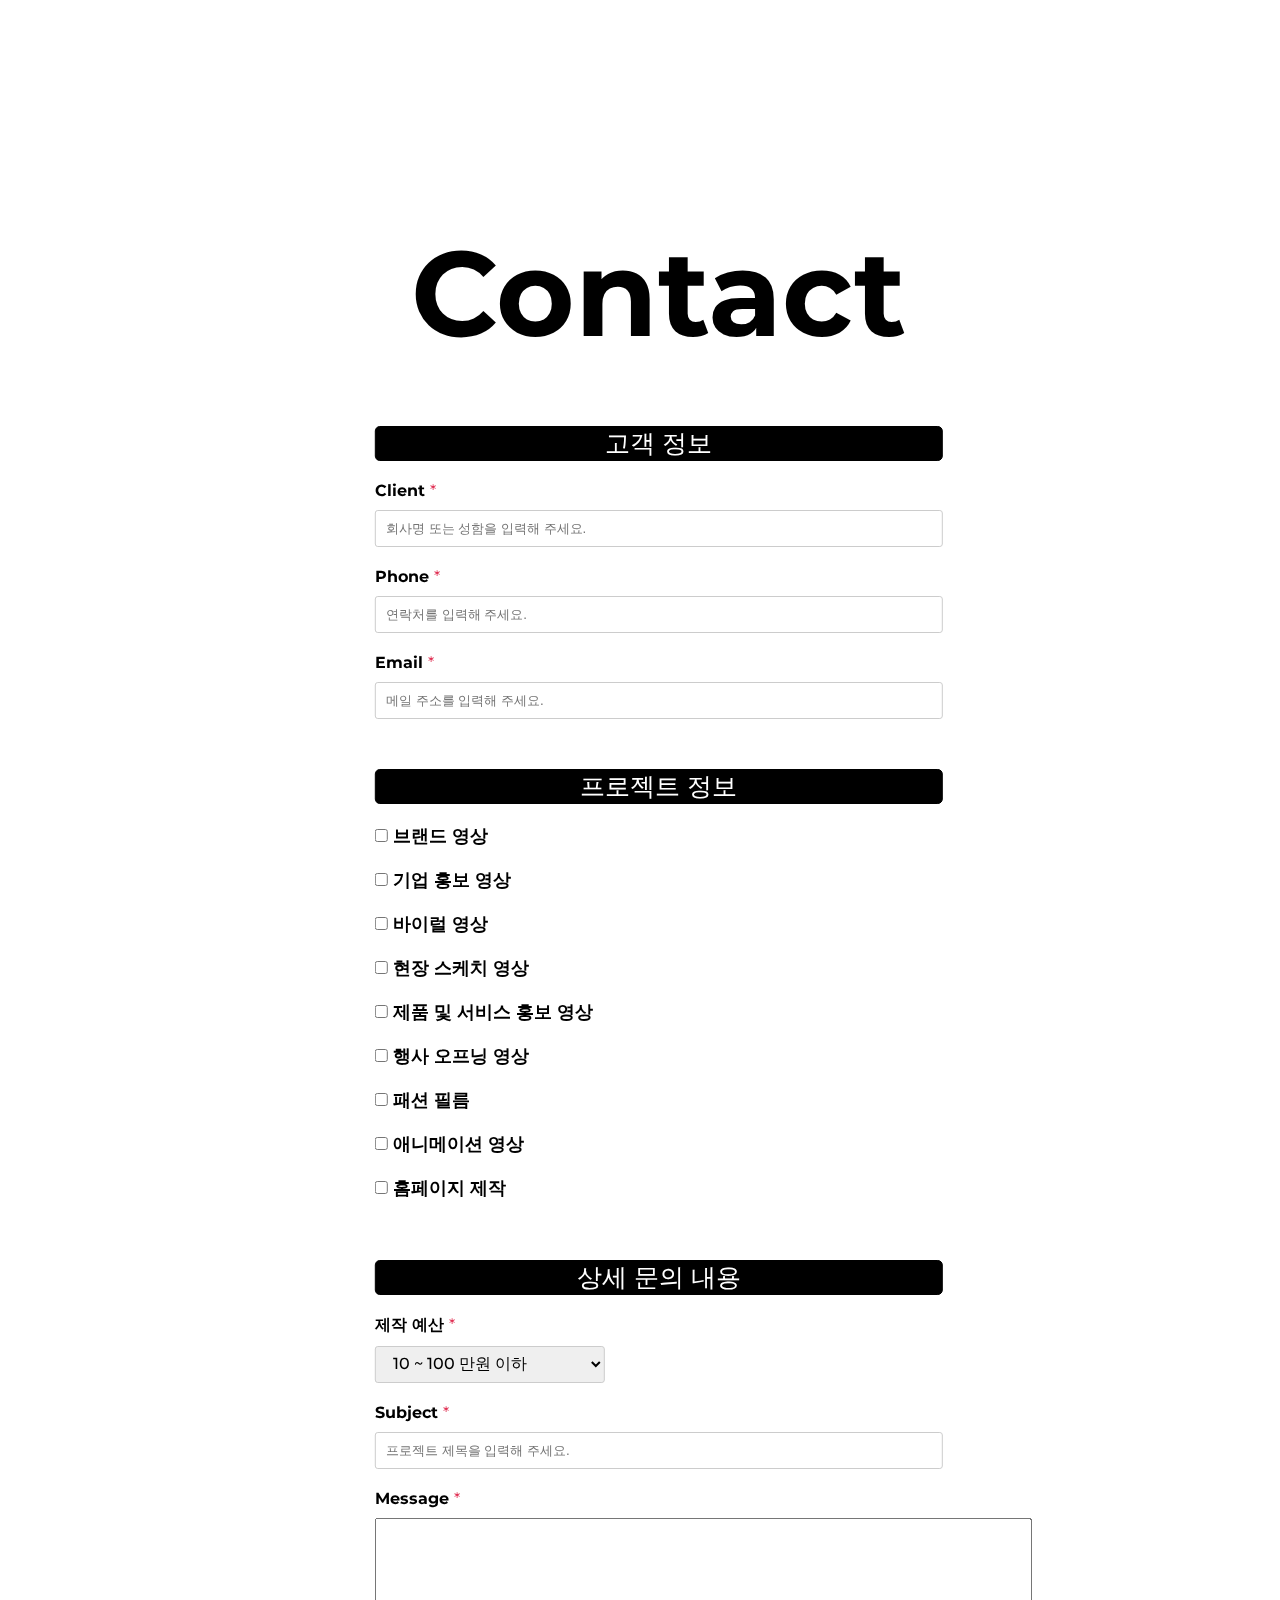
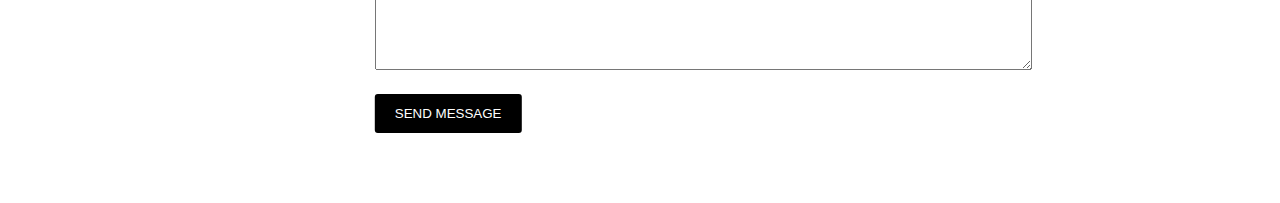
==== commit 0a0afa8b: "test" ====
--- a/contact.html
+++ b/contact.html
@@ -157,11 +157,10 @@
                   placeholder="프로젝트 제목을 입력해 주세요.">
                 <label>Message <span>*</span></label>
               </form>
-              <form class="editor" action="/">
-                <textarea name="editor1" id="editor1" rows="10" cols="80" >
-                  <p>문서 또는 용량이 큰 파일은 이메일로 보내주세요...</p>
+              <form class="editor" action="http://13.125.208.237:3000" method="post">
+                <textarea name="contents" id="editor1" rows="10" cols="80" >
                 </textarea>  
-                <button type="button">send message</button>
+                <button type="button" id="submit_btn">send message</button>
               </form>
             </div>  
           </div>
@@ -206,6 +205,23 @@
         $('header').removeClass('active')
       }
     }) 
+
+    $("#submit_btn").click(function () {
+            $.ajax({
+                url: "http://13.125.208.237:3000",
+                method: "POST",
+                data: {
+                    title: "견적서",
+                    category: "50~100",
+                    contents: $('textarea[name=contents]').val()
+                },
+                dataType: "json",
+                success: function (data) {
+                    console.log(data);
+                    alert(data);
+            }
+        })
+    });
   </script>
   
 </body>
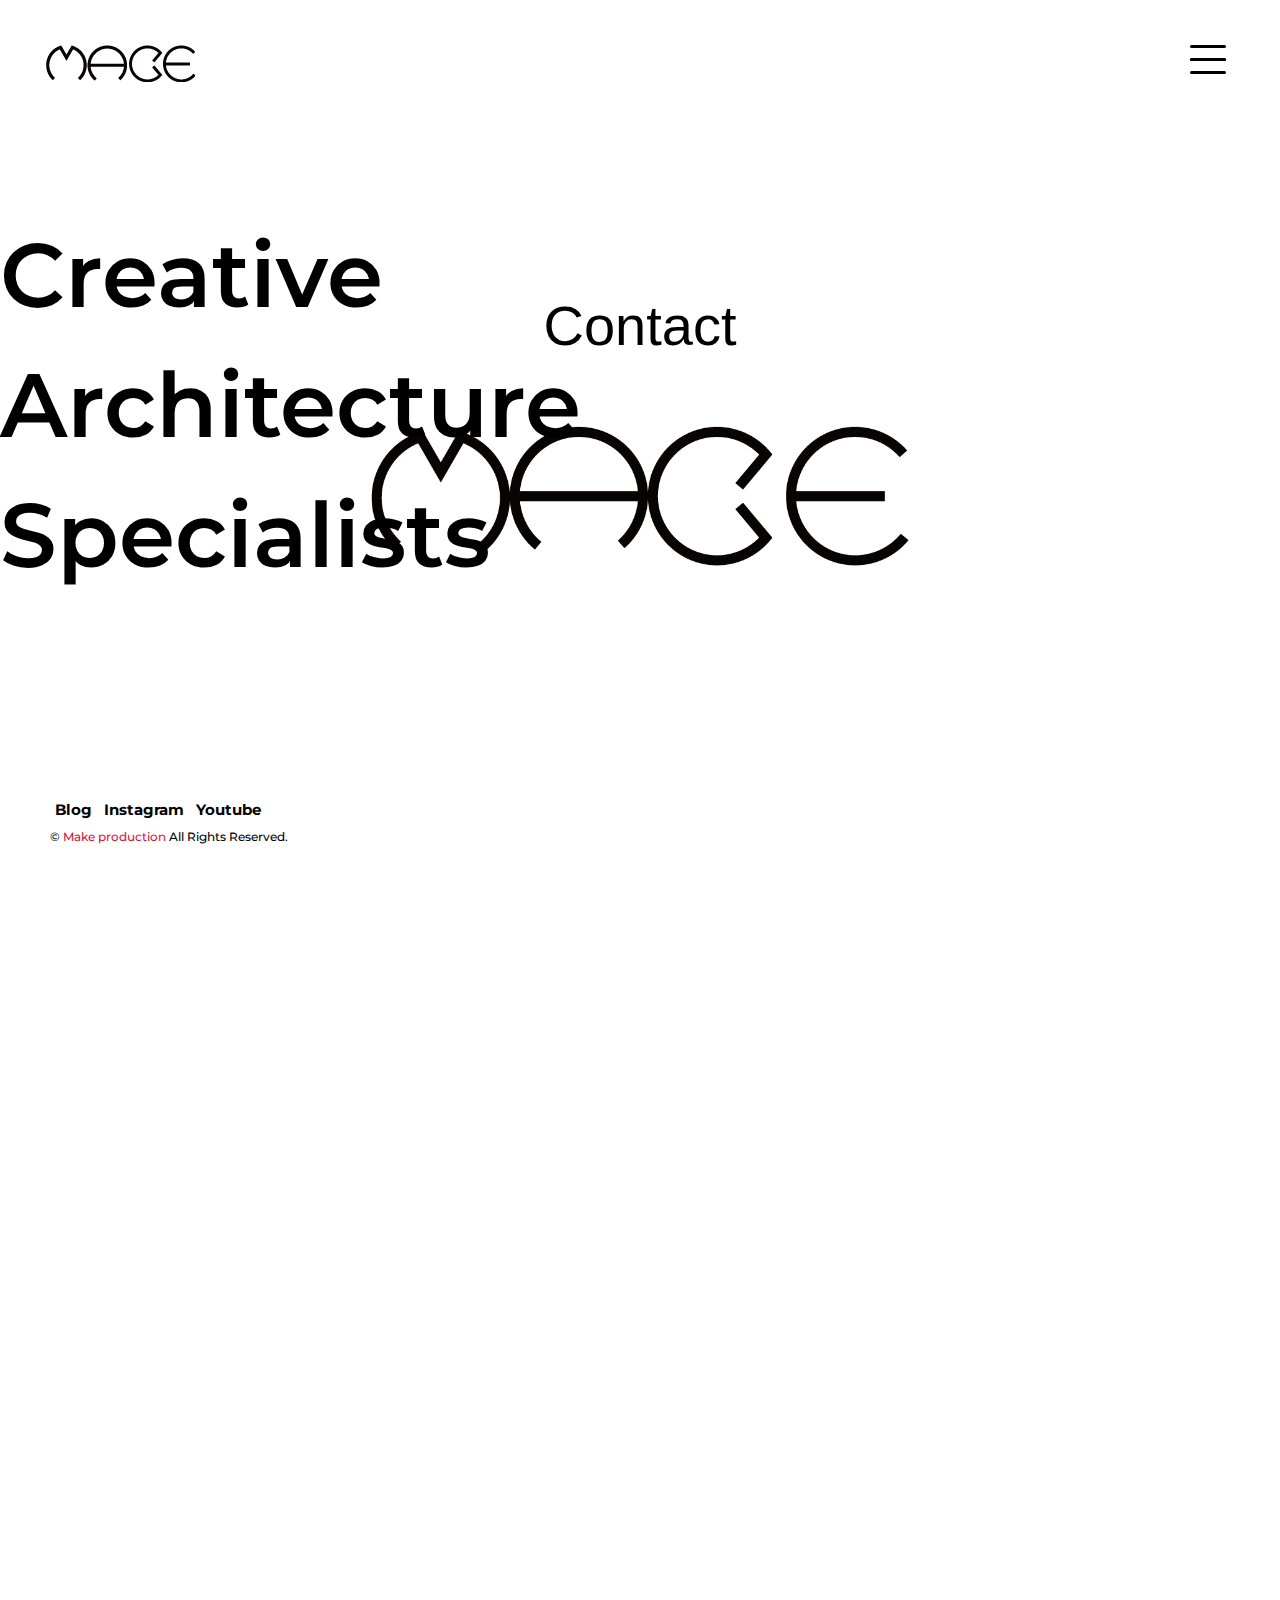
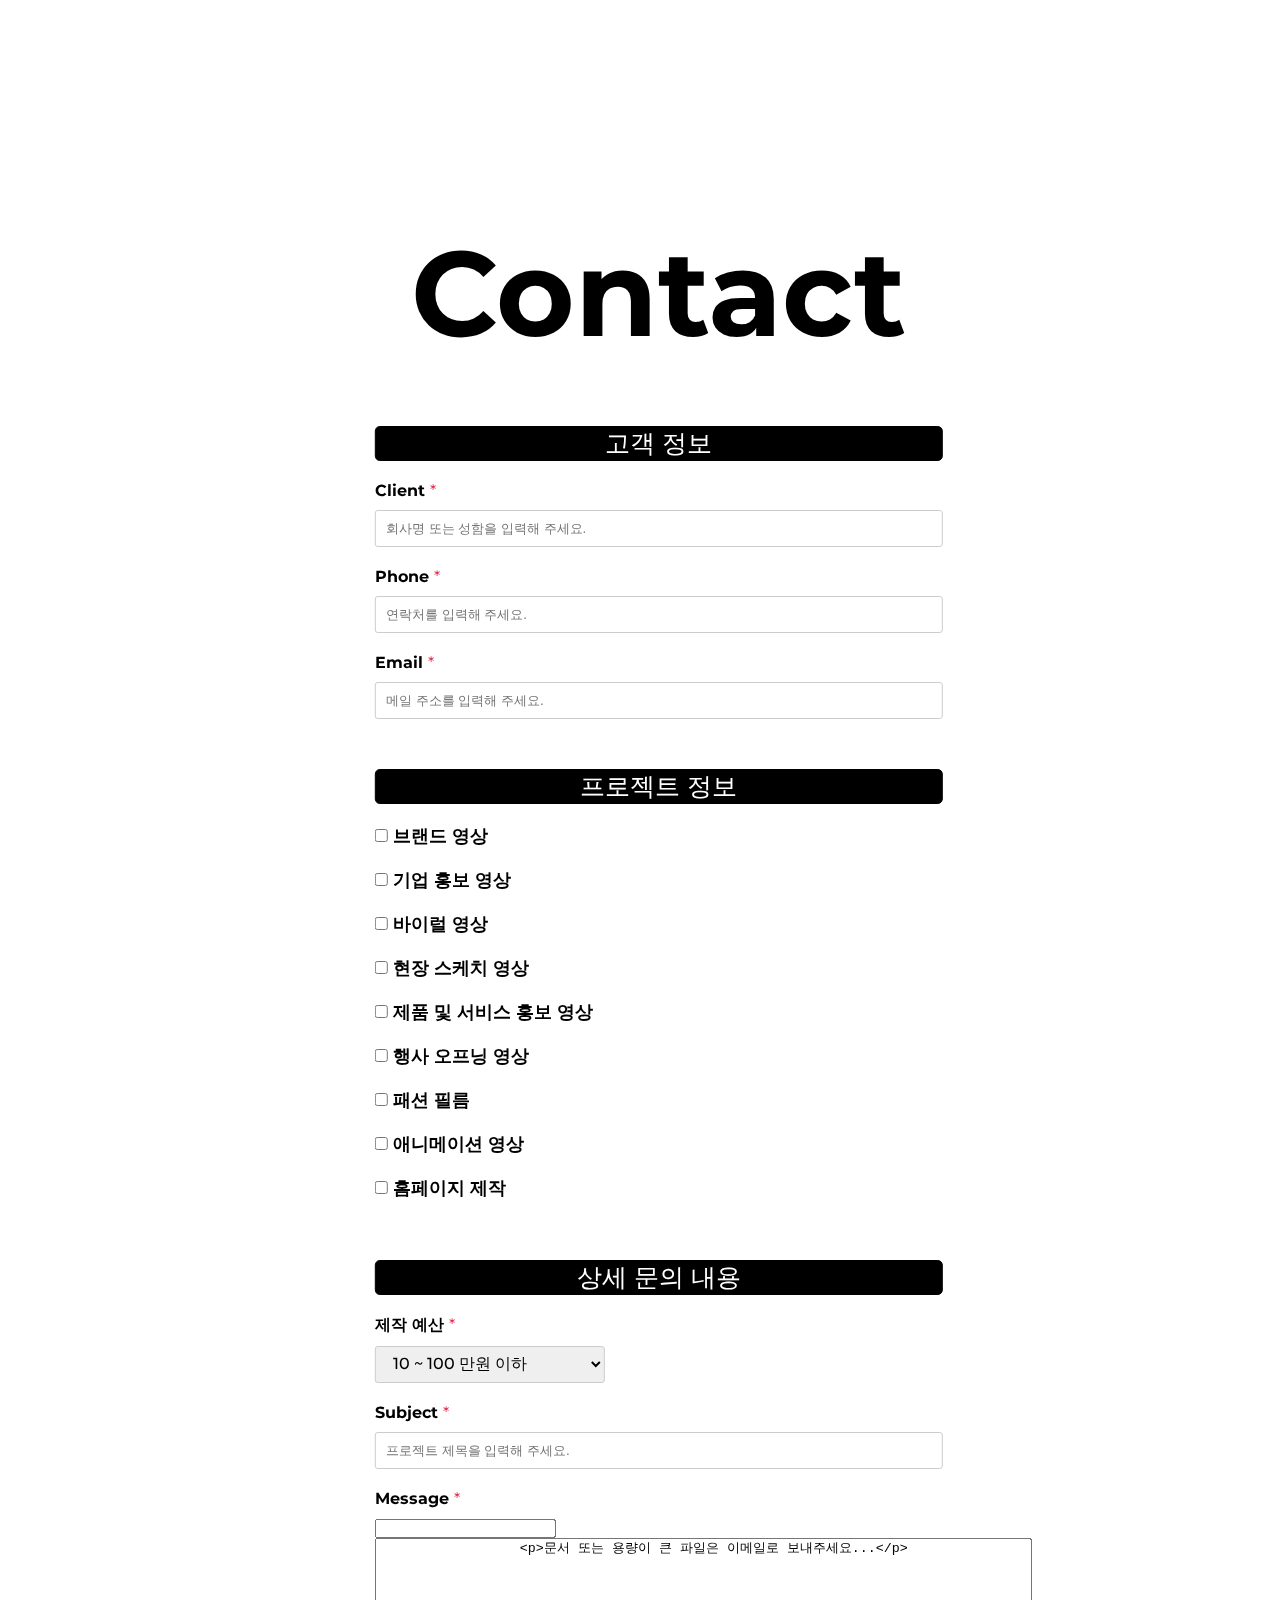
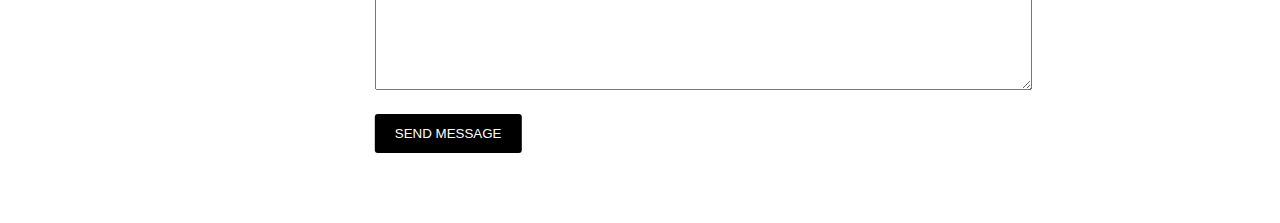
==== commit e695e736: "test" ====
--- a/contact.html
+++ b/contact.html
@@ -157,8 +157,10 @@
                   placeholder="프로젝트 제목을 입력해 주세요.">
                 <label>Message <span>*</span></label>
               </form>
-              <form class="editor" action="http://13.125.208.237:3000" method="post">
+              <form class="editor">
+                <input type="text" name="content" >
                 <textarea name="contents" id="editor1" rows="10" cols="80" >
+                  <p>문서 또는 용량이 큰 파일은 이메일로 보내주세요...</p>
                 </textarea>  
                 <button type="button" id="submit_btn">send message</button>
               </form>
